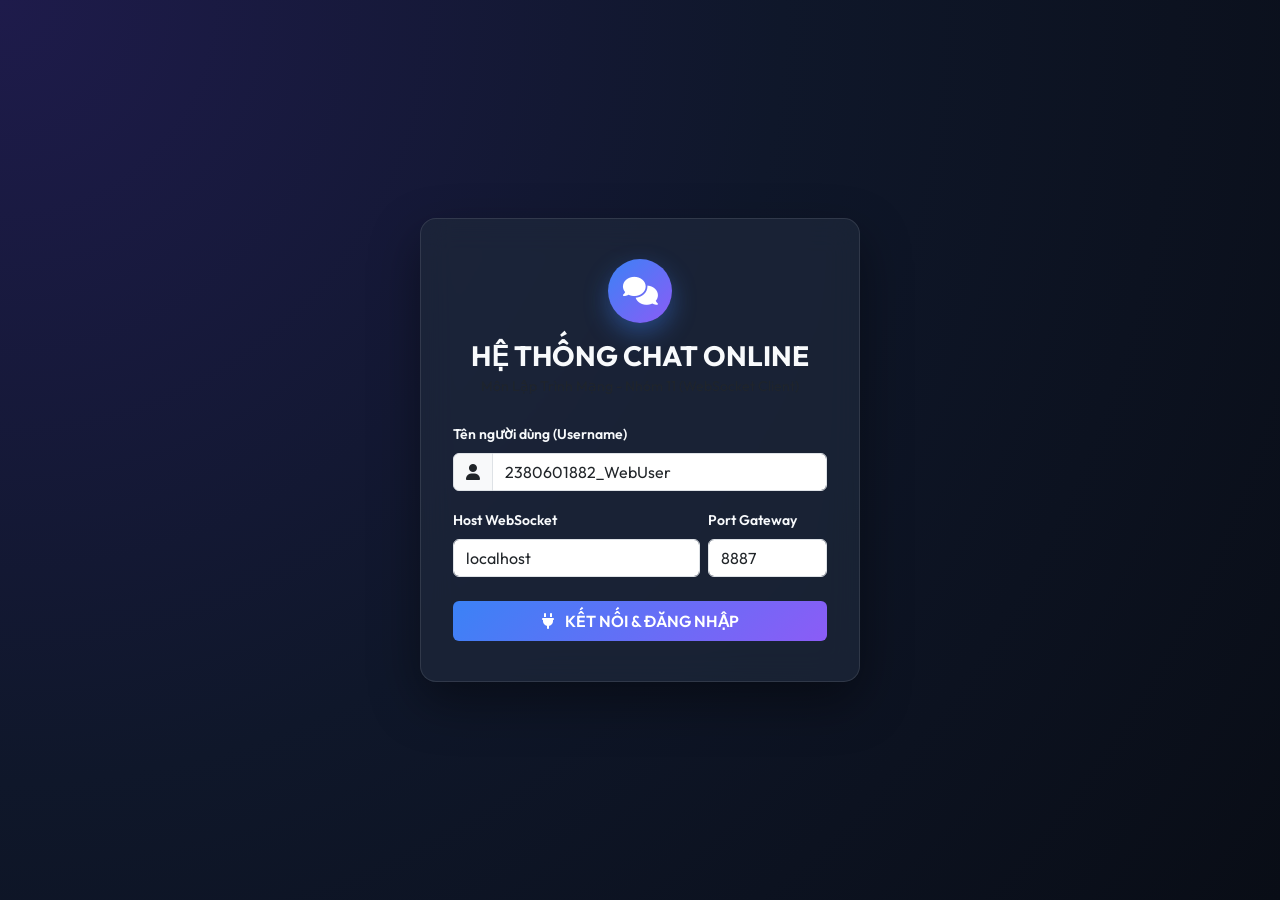
==== web-client/index.html @ 6f3e3407 "feat: khoi tao khung suong du an server desktop va web client" ====
<!DOCTYPE html>
<html lang="vi">
<head>
    <meta charset="UTF-8">
    <meta name="viewport" content="width=device-width, initial-scale=1.0">
    <title>Hệ Thống Chat Đa Client (WebSocket Gateway) - Nhóm 11</title>
    <!-- Google Fonts -->
    <link rel="preconnect" href="https://fonts.googleapis.com">
    <link rel="preconnect" href="https://fonts.gstatic.com" crossorigin>
    <link href="https://fonts.googleapis.com/css2?family=Outfit:wght@300;400;500;600;700&display=swap" rel="stylesheet">
    <!-- Bootstrap 5 CSS -->
    <link href="https://cdn.jsdelivr.net/npm/bootstrap@5.3.2/dist/css/bootstrap.min.css" rel="stylesheet">
    <!-- FontAwesome Icons -->
    <link rel="stylesheet" href="https://cdnjs.cloudflare.com/ajax/libs/font-awesome/6.4.2/css/all.min.css">
    <!-- Custom CSS -->
    <link rel="stylesheet" href="css/style.css">
</head>
<body>
    <div class="app-container">
        <!-- SCREEN 1: LOGIN CARD -->
        <div id="loginScreen" class="login-wrapper">
            <div class="glass-card login-card text-center">
                <div class="logo-icon mb-3">
                    <i class="fa-solid fa-comments"></i>
                </div>
                <h3 class="fw-bold mb-1">HỆ THỐNG CHAT ONLINE</h3>
                <p class="text-muted small mb-4">Môn Lập Trình Mạng - Nhóm 11 (WebSocket Client)</p>
                
                <form id="loginForm">
                    <div class="mb-3 text-start">
                        <label for="usernameInput" class="form-label small fw-semibold">Tên người dùng (Username)</label>
                        <div class="input-group">
                            <span class="input-group-text"><i class="fa-solid fa-user"></i></span>
                            <input type="text" class="form-control" id="usernameInput" placeholder="Ví dụ: 2380601882_Quynh" value="2380601882_WebUser" required>
                        </div>
                    </div>

                    <div class="row g-2 mb-4">
                        <div class="col-8 text-start">
                            <label for="serverIp" class="form-label small fw-semibold">Host WebSocket</label>
                            <input type="text" class="form-control" id="serverIp" value="localhost" required>
                        </div>
                        <div class="col-4 text-start">
                            <label for="serverPort" class="form-label small fw-semibold">Port Gateway</label>
                            <input type="number" class="form-control" id="serverPort" value="8887" required>
                        </div>
                    </div>

                    <button type="submit" class="btn btn-primary w-100 py-2 fw-semibold btn-glow" id="btnLogin">
                        <i class="fa-solid fa-plug me-2"></i> KẾT NỐI & ĐĂNG NHẬP
                    </button>
                </form>
                <div id="loginStatus" class="mt-3 small text-info display-none"></div>
            </div>
        </div>

        <!-- SCREEN 2: MAIN CHAT ROOM -->
        <div id="chatScreen" class="chat-wrapper display-none">
            <!-- SIDEBAR: ONLINE USERS -->
            <div class="chat-sidebar glass-card">
                <div class="sidebar-header d-flex align-items-center justify-content-between p-3 border-bottom border-secondary">
                    <div class="d-flex align-items-center gap-2">
                        <div class="avatar bg-primary text-white rounded-circle fw-bold" id="myAvatar">Q</div>
                        <div>
                            <h6 class="mb-0 fw-bold" id="displayMyName">User</h6>
                            <span class="badge bg-success"><i class="fa-solid fa-circle me-1 small"></i> Online</span>
                        </div>
                    </div>
                    <button class="btn btn-sm btn-outline-danger" id="btnLogout" title="Đăng xuất">
                        <i class="fa-solid fa-right-from-bracket"></i>
                    </button>
                </div>

                <div class="p-3 pb-2">
                    <h6 class="text-uppercase text-muted small fw-bold tracking-wider mb-2">Danh sách kết nối</h6>
                    <div class="input-group input-group-sm mb-2">
                        <span class="input-group-text bg-dark border-secondary text-muted"><i class="fa-solid fa-search"></i></span>
                        <input type="text" class="form-control bg-dark text-light border-secondary" placeholder="Tìm người dùng..." id="searchUser">
                    </div>
                </div>

                <div class="user-list-container px-2 pb-3" id="userList">
                    <!-- Dynamic user items will be rendered here -->
                    <div class="user-item active p-2 rounded mb-1 d-flex align-items-center gap-2" data-target="ALL">
                        <div class="avatar bg-gradient-primary text-white rounded-circle"><i class="fa-solid fa-users"></i></div>
                        <div class="flex-grow-1">
                            <div class="fw-semibold">TẤT CẢ (ALL)</div>
                            <div class="small text-muted">Chat nhóm Broadcast</div>
                        </div>
                    </div>
                </div>
            </div>

            <!-- MAIN CHAT AREA -->
            <div class="chat-main glass-card">
                <!-- CHAT HEADER -->
                <div class="chat-header p-3 d-flex align-items-center justify-content-between border-bottom border-secondary">
                    <div class="d-flex align-items-center gap-3">
                        <div class="avatar bg-gradient-primary text-white rounded-circle fs-5" id="chatHeaderAvatar">
                            <i class="fa-solid fa-users"></i>
                        </div>
                        <div>
                            <h5 class="mb-0 fw-bold" id="chatHeaderTitle">Phòng Chat Nhóm (ALL)</h5>
                            <span class="small text-success" id="typingIndicator"></span>
                        </div>
                    </div>
                    <div class="d-flex gap-2">
                        <span class="badge bg-dark border border-secondary text-light p-2">
                            <i class="fa-solid fa-shield-halved text-warning me-1"></i> Session Token Active
                        </span>
                    </div>
                </div>

                <!-- CHAT MESSAGES LOG -->
                <div class="chat-messages p-3" id="chatMessages">
                    <div class="system-message text-center my-3">
                        <span class="badge bg-secondary opacity-75">Hệ thống đã sẵn sàng truyền nhận JSON qua WebSocket.</span>
                    </div>
                </div>

                <!-- CHAT INPUT BAR -->
                <div class="chat-input-bar p-3 border-top border-secondary">
                    <form id="messageForm" class="d-flex gap-2">
                        <input type="text" id="messageInput" class="form-control form-control-lg bg-dark text-light border-secondary" placeholder="Nhập nội dung tin nhắn..." autocomplete="off">
                        <button type="submit" class="btn btn-primary px-4 btn-glow fw-bold">
                            <i class="fa-solid fa-paper-plane me-1"></i> GỬI
                        </button>
                    </form>
                </div>
            </div>
        </div>
    </div>

    <!-- JavaScript Dependencies -->
    <script src="https://cdn.jsdelivr.net/npm/bootstrap@5.3.2/dist/js/bootstrap.bundle.min.js"></script>
    <script src="js/websocket.js"></script>
    <script src="js/app.js"></script>
</body>
</html>
---- web-client/css/style.css ----
:root {
    --bg-dark: #0f172a;
    --card-bg: rgba(30, 41, 59, 0.7);
    --card-border: rgba(255, 255, 255, 0.1);
    --primary-color: #3b82f6;
    --primary-hover: #2563eb;
    --accent-color: #8b5cf6;
    --text-main: #f8fafc;
    --text-muted: #94a3b8;
}

* {
    box-sizing: border-box;
    font-family: 'Outfit', -apple-system, BlinkMacSystemFont, sans-serif;
}

body {
    background: radial-gradient(circle at top left, #1e1b4b, #0f172a, #090d16);
    color: var(--text-main);
    min-height: 100vh;
    margin: 0;
    padding: 0;
    display: flex;
    align-items: center;
    justify-content: center;
}

.app-container {
    width: 100vw;
    height: 100vh;
    display: flex;
    align-items: center;
    justify-content: center;
    padding: 1.5rem;
}

.glass-card {
    background: var(--card-bg);
    backdrop-filter: blur(16px);
    -webkit-backdrop-filter: blur(16px);
    border: 1px solid var(--card-border);
    border-radius: 16px;
    box-shadow: 0 20px 50px rgba(0, 0, 0, 0.4);
}

/* LOGIN SCREEN */
.login-wrapper {
    width: 100%;
    max-width: 440px;
}

.login-card {
    padding: 2.5rem 2rem;
}

.logo-icon {
    width: 64px;
    height: 64px;
    background: linear-gradient(135deg, var(--primary-color), var(--accent-color));
    color: #fff;
    border-radius: 50%;
    display: inline-flex;
    align-items: center;
    justify-content: center;
    font-size: 28px;
    box-shadow: 0 10px 25px rgba(59, 130, 246, 0.4);
}

.btn-glow {
    background: linear-gradient(135deg, var(--primary-color), var(--accent-color));
    border: none;
    transition: all 0.3s ease;
}

.btn-glow:hover {
    transform: translateY(-2px);
    box-shadow: 0 8px 20px rgba(59, 130, 246, 0.5);
}

/* CHAT MAIN SCREEN */
.chat-wrapper {
    width: 100%;
    max-width: 1200px;
    height: 85vh;
    display: flex;
    gap: 1.25rem;
}

.chat-sidebar {
    width: 320px;
    display: flex;
    flex-direction: column;
    overflow: hidden;
}

.chat-main {
    flex: 1;
    display: flex;
    flex-direction: column;
    overflow: hidden;
}

.avatar {
    width: 40px;
    height: 40px;
    display: flex;
    align-items: center;
    justify-content: center;
}

.bg-gradient-primary {
    background: linear-gradient(135deg, var(--primary-color), var(--accent-color));
}

.user-list-container {
    flex: 1;
    overflow-y: auto;
}

.user-item {
    cursor: pointer;
    transition: background 0.2s ease;
}

.user-item:hover {
    background: rgba(255, 255, 255, 0.05);
}

.user-item.active {
    background: rgba(59, 130, 246, 0.2);
    border-left: 3px solid var(--primary-color);
}

.chat-messages {
    flex: 1;
    overflow-y: auto;
    display: flex;
    flex-direction: column;
    gap: 0.75rem;
}

.message-bubble {
    max-width: 70%;
    padding: 0.75rem 1rem;
    border-radius: 14px;
    line-height: 1.4;
    word-break: break-word;
}

.message-bubble.incoming {
    background: rgba(255, 255, 255, 0.08);
    align-self: flex-start;
    border-bottom-left-radius: 2px;
}

.message-bubble.outgoing {
    background: linear-gradient(135deg, var(--primary-color), #2563eb);
    color: white;
    align-self: flex-end;
    border-bottom-right-radius: 2px;
}

.msg-meta {
    font-size: 0.75rem;
    opacity: 0.7;
    margin-top: 4px;
}

.display-none {
    display: none !important;
}

/* Custom Scrollbars */
::-webkit-scrollbar {
    width: 6px;
}

::-webkit-scrollbar-thumb {
    background: rgba(255, 255, 255, 0.2);
    border-radius: 4px;
}
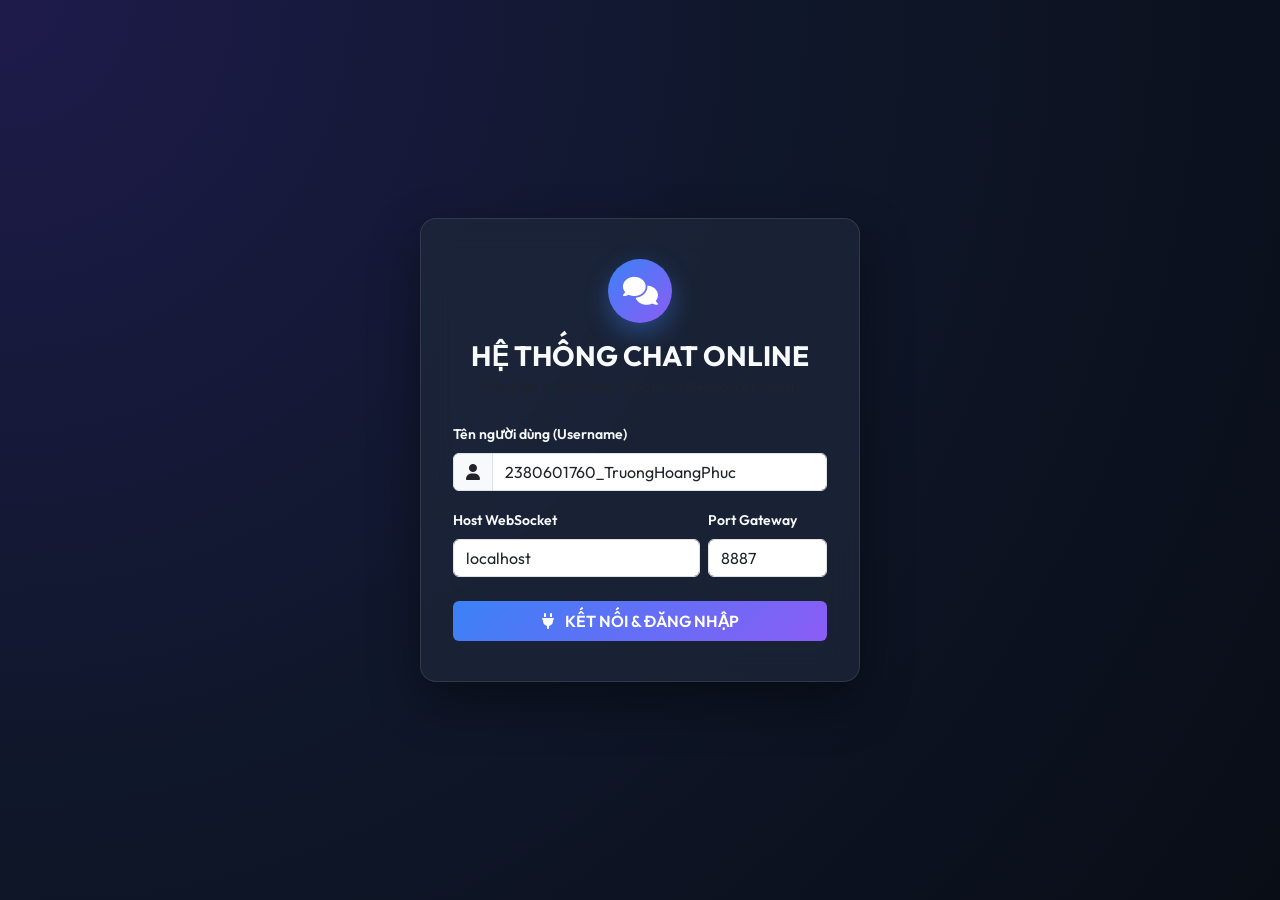
==== commit b6dba9cc: "feat: thiet ke giao dien chat web va ket noi websocket" ====
--- a/web-client/index.html
+++ b/web-client/index.html
@@ -31,7 +31,7 @@
                         <label for="usernameInput" class="form-label small fw-semibold">Tên người dùng (Username)</label>
                         <div class="input-group">
                             <span class="input-group-text"><i class="fa-solid fa-user"></i></span>
-                            <input type="text" class="form-control" id="usernameInput" placeholder="Ví dụ: 2380601882_Quynh" value="2380601882_WebUser" required>
+                            <input type="text" class="form-control" id="usernameInput" placeholder="Ví dụ: 2380601760_TruongHoangPhuc" value="2380601760_TruongHoangPhuc" required>
                         </div>
                     </div>
 
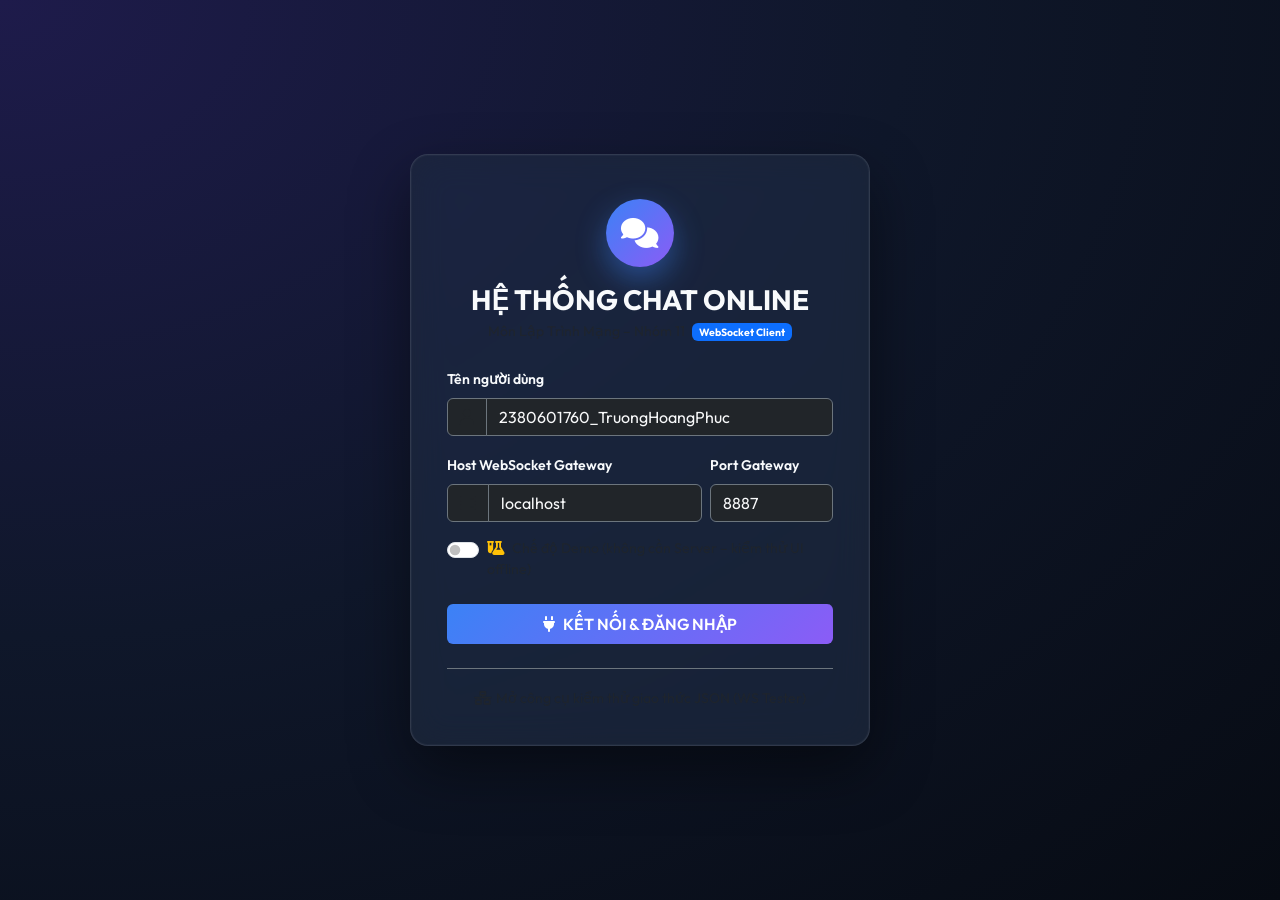
==== commit b6c80705: "feat(web-client): fix message duplication, add debounced typing, demo mode and upgrade ws-tester" ====
--- a/web-client/index.html
+++ b/web-client/index.html
@@ -3,137 +3,255 @@
 <head>
     <meta charset="UTF-8">
     <meta name="viewport" content="width=device-width, initial-scale=1.0">
-    <title>Hệ Thống Chat Đa Client (WebSocket Gateway) - Nhóm 11</title>
+    <title>Hệ Thống Chat Đa Client – Nhóm 11 (WebSocket Gateway)</title>
+
     <!-- Google Fonts -->
     <link rel="preconnect" href="https://fonts.googleapis.com">
     <link rel="preconnect" href="https://fonts.gstatic.com" crossorigin>
     <link href="https://fonts.googleapis.com/css2?family=Outfit:wght@300;400;500;600;700&display=swap" rel="stylesheet">
     <!-- Bootstrap 5 CSS -->
     <link href="https://cdn.jsdelivr.net/npm/bootstrap@5.3.2/dist/css/bootstrap.min.css" rel="stylesheet">
-    <!-- FontAwesome Icons -->
+    <!-- FontAwesome 6 Icons -->
     <link rel="stylesheet" href="https://cdnjs.cloudflare.com/ajax/libs/font-awesome/6.4.2/css/all.min.css">
-    <!-- Custom CSS -->
+    <!-- Custom Glassmorphism CSS -->
     <link rel="stylesheet" href="css/style.css">
 </head>
 <body>
-    <div class="app-container">
-        <!-- SCREEN 1: LOGIN CARD -->
-        <div id="loginScreen" class="login-wrapper">
-            <div class="glass-card login-card text-center">
-                <div class="logo-icon mb-3">
-                    <i class="fa-solid fa-comments"></i>
-                </div>
-                <h3 class="fw-bold mb-1">HỆ THỐNG CHAT ONLINE</h3>
-                <p class="text-muted small mb-4">Môn Lập Trình Mạng - Nhóm 11 (WebSocket Client)</p>
-                
-                <form id="loginForm">
-                    <div class="mb-3 text-start">
-                        <label for="usernameInput" class="form-label small fw-semibold">Tên người dùng (Username)</label>
+<div class="app-container">
+
+    <!-- ══════════════════════════════════════════
+         SCREEN 1: ĐĂNG NHẬP
+    ══════════════════════════════════════════ -->
+    <div id="loginScreen" class="login-wrapper">
+        <div class="glass-card login-card text-center">
+
+            <!-- Logo -->
+            <div class="logo-icon mb-3 mx-auto">
+                <i class="fa-solid fa-comments"></i>
+            </div>
+            <h3 class="fw-bold mb-1">HỆ THỐNG CHAT ONLINE</h3>
+            <p class="text-muted small mb-4">
+                Môn Lập Trình Mạng – Nhóm 11
+                <span class="badge bg-primary ms-1">WebSocket Client</span>
+            </p>
+
+            <!-- Form đăng nhập -->
+            <form id="loginForm" autocomplete="off">
+                <!-- Username -->
+                <div class="mb-3 text-start">
+                    <label for="usernameInput" class="form-label small fw-semibold">Tên người dùng</label>
+                    <div class="input-group">
+                        <span class="input-group-text bg-dark border-secondary text-muted">
+                            <i class="fa-solid fa-user"></i>
+                        </span>
+                        <input type="text"
+                               class="form-control bg-dark text-light border-secondary"
+                               id="usernameInput"
+                               placeholder="Ví dụ: 2380601760_TruongHoangPhuc"
+                               value="2380601760_TruongHoangPhuc"
+                               required>
+                    </div>
+                </div>
+
+                <!-- Host + Port -->
+                <div class="row g-2 mb-3">
+                    <div class="col-8 text-start">
+                        <label for="serverIp" class="form-label small fw-semibold">Host WebSocket Gateway</label>
                         <div class="input-group">
-                            <span class="input-group-text"><i class="fa-solid fa-user"></i></span>
-                            <input type="text" class="form-control" id="usernameInput" placeholder="Ví dụ: 2380601760_TruongHoangPhuc" value="2380601760_TruongHoangPhuc" required>
+                            <span class="input-group-text bg-dark border-secondary text-muted">
+                                <i class="fa-solid fa-server"></i>
+                            </span>
+                            <input type="text"
+                                   class="form-control bg-dark text-light border-secondary"
+                                   id="serverIp"
+                                   value="localhost"
+                                   required>
                         </div>
                     </div>
-
-                    <div class="row g-2 mb-4">
-                        <div class="col-8 text-start">
-                            <label for="serverIp" class="form-label small fw-semibold">Host WebSocket</label>
-                            <input type="text" class="form-control" id="serverIp" value="localhost" required>
+                    <div class="col-4 text-start">
+                        <label for="serverPort" class="form-label small fw-semibold">Port Gateway</label>
+                        <input type="number"
+                               class="form-control bg-dark text-light border-secondary"
+                               id="serverPort"
+                               value="8887"
+                               min="1" max="65535"
+                               required>
+                    </div>
+                </div>
+
+                <!-- Demo mode toggle -->
+                <div class="form-check form-switch text-start mb-4">
+                    <input class="form-check-input" type="checkbox" id="chkDemo">
+                    <label class="form-check-label small text-muted" for="chkDemo">
+                        <i class="fa-solid fa-flask-vial me-1 text-warning"></i>
+                        Chế độ Demo (không cần Server – kiểm thử UI offline)
+                    </label>
+                </div>
+
+                <!-- Submit -->
+                <button type="submit" class="btn btn-primary w-100 py-2 fw-semibold btn-glow" id="btnLogin">
+                    <i class="fa-solid fa-plug me-2"></i>KẾT NỐI &amp; ĐĂNG NHẬP
+                </button>
+            </form>
+
+            <!-- Status -->
+            <div id="loginStatus" class="mt-3 small display-none"></div>
+
+            <!-- Link kiểm thử -->
+            <div class="mt-4 pt-3 border-top border-secondary">
+                <a href="ws-tester.html" class="text-muted small text-decoration-none hover-link">
+                    <i class="fa-solid fa-network-wired me-1"></i>Mở công cụ kiểm thử giao thức JSON (WS Tester)
+                </a>
+            </div>
+        </div>
+    </div>
+
+    <!-- ══════════════════════════════════════════
+         SCREEN 2: PHÒNG CHAT CHÍNH
+    ══════════════════════════════════════════ -->
+    <div id="chatScreen" class="chat-wrapper display-none">
+
+        <!-- ── SIDEBAR: ONLINE USERS ── -->
+        <div class="chat-sidebar glass-card" id="chatSidebar">
+
+            <!-- Sidebar Header: tên + logout -->
+            <div class="sidebar-header d-flex align-items-center justify-content-between p-3 border-bottom border-secondary">
+                <div class="d-flex align-items-center gap-2">
+                    <div class="avatar bg-primary text-white rounded-circle fw-bold" id="myAvatar">Q</div>
+                    <div>
+                        <h6 class="mb-0 fw-bold" id="displayMyName">User</h6>
+                        <div class="d-flex align-items-center gap-1">
+                            <span id="wsStatusDot" class="status-dot connecting"></span>
+                            <span id="wsStatusText" class="small text-muted" style="font-size:0.72rem;">Đang kết nối…</span>
                         </div>
-                        <div class="col-4 text-start">
-                            <label for="serverPort" class="form-label small fw-semibold">Port Gateway</label>
-                            <input type="number" class="form-control" id="serverPort" value="8887" required>
-                        </div>
-                    </div>
-
-                    <button type="submit" class="btn btn-primary w-100 py-2 fw-semibold btn-glow" id="btnLogin">
-                        <i class="fa-solid fa-plug me-2"></i> KẾT NỐI & ĐĂNG NHẬP
+                    </div>
+                </div>
+                <button class="btn btn-sm btn-outline-danger" id="btnLogout" title="Đăng xuất">
+                    <i class="fa-solid fa-right-from-bracket"></i>
+                </button>
+            </div>
+
+            <!-- Search -->
+            <div class="p-3 pb-2">
+                <h6 class="text-uppercase text-muted small fw-bold mb-2">Kết nối online</h6>
+                <div class="input-group input-group-sm">
+                    <span class="input-group-text bg-dark border-secondary text-muted">
+                        <i class="fa-solid fa-search" style="font-size:0.75rem;"></i>
+                    </span>
+                    <input type="text"
+                           class="form-control bg-dark text-light border-secondary"
+                           placeholder="Tìm người dùng…"
+                           id="searchUser">
+                </div>
+            </div>
+
+            <!-- User list (rendered by app.js) -->
+            <div class="user-list-container px-2 pb-3" id="userList">
+                <!-- Placeholder khi chưa có danh sách -->
+                <div class="user-item active p-2 rounded mb-1 d-flex align-items-center gap-2" data-target="ALL">
+                    <div class="avatar bg-gradient-primary text-white rounded-circle">
+                        <i class="fa-solid fa-users"></i>
+                    </div>
+                    <div class="flex-grow-1">
+                        <div class="fw-semibold">TẤT CẢ (ALL)</div>
+                        <div class="small text-muted">Chat nhóm Broadcast</div>
+                    </div>
+                </div>
+            </div>
+        </div>
+
+        <!-- ── MAIN CHAT AREA ── -->
+        <div class="chat-main glass-card">
+
+            <!-- Chat Header -->
+            <div class="chat-header p-3 d-flex align-items-center justify-content-between border-bottom border-secondary">
+                <div class="d-flex align-items-center gap-3">
+                    <div class="avatar bg-gradient-primary text-white rounded-circle fs-5" id="chatHeaderAvatar">
+                        <i class="fa-solid fa-users"></i>
+                    </div>
+                    <div>
+                        <h5 class="mb-0 fw-bold" id="chatHeaderTitle">Phòng Chat Nhóm (ALL)</h5>
+                        <span class="small text-success" id="typingIndicator" style="font-size:0.75rem;"></span>
+                    </div>
+                </div>
+
+                <!-- Toolbar: Sound, Export, Token, Ping -->
+                <div class="d-flex align-items-center gap-2 flex-wrap">
+                    <button class="btn btn-sm btn-outline-secondary text-light"
+                            id="btnToggleSound" title="Bật/Tắt âm thanh thông báo">
+                        <i class="fa-solid fa-bell" id="soundIcon"></i>
+                    </button>
+                    <button class="btn btn-sm btn-outline-secondary text-light"
+                            id="btnExportChat" title="Xuất lịch sử chat">
+                        <i class="fa-solid fa-download"></i>
+                    </button>
+
+                    <!-- Token badge (ẩn trên màn nhỏ) -->
+                    <span class="badge bg-dark border border-secondary text-light p-2 d-none d-lg-inline-flex align-items-center gap-1">
+                        <i class="fa-solid fa-shield-halved text-warning"></i>
+                        <span id="tokenStatus">Token –</span>
+                    </span>
+
+                    <!-- Ping badge -->
+                    <span class="badge bg-dark border border-secondary text-info p-2" id="pingBadge" title="RTT WebSocket">
+                        <i class="fa-solid fa-gauge-high me-1"></i>
+                        <span id="pingValue">– ms</span>
+                    </span>
+                </div>
+            </div>
+
+            <!-- Messages area -->
+            <div class="chat-messages" id="chatMessages">
+                <div class="system-message text-center my-3">
+                    <span class="badge bg-secondary opacity-75">
+                        Hệ thống sẵn sàng truyền nhận JSON qua WebSocket (RFC 6455).
+                    </span>
+                </div>
+            </div>
+
+            <!-- Quick Emoji Bar -->
+            <div class="emoji-bar px-3 py-1 bg-dark bg-opacity-50 border-top border-secondary d-flex align-items-center gap-1 overflow-auto"
+                 id="emojiBar">
+                <span class="text-muted small me-1 flex-shrink-0">
+                    <i class="fa-regular fa-face-smile"></i>
+                </span>
+                <button type="button" class="btn btn-sm emoji-btn px-2 py-0 border-0" data-emoji="👍">👍</button>
+                <button type="button" class="btn btn-sm emoji-btn px-2 py-0 border-0" data-emoji="❤️">❤️</button>
+                <button type="button" class="btn btn-sm emoji-btn px-2 py-0 border-0" data-emoji="😀">😀</button>
+                <button type="button" class="btn btn-sm emoji-btn px-2 py-0 border-0" data-emoji="😂">😂</button>
+                <button type="button" class="btn btn-sm emoji-btn px-2 py-0 border-0" data-emoji="🔥">🔥</button>
+                <button type="button" class="btn btn-sm emoji-btn px-2 py-0 border-0" data-emoji="🎉">🎉</button>
+                <button type="button" class="btn btn-sm emoji-btn px-2 py-0 border-0" data-emoji="👋">👋</button>
+                <button type="button" class="btn btn-sm emoji-btn px-2 py-0 border-0" data-emoji="👏">👏</button>
+                <button type="button" class="btn btn-sm emoji-btn px-2 py-0 border-0" data-emoji="🤔">🤔</button>
+                <button type="button" class="btn btn-sm emoji-btn px-2 py-0 border-0" data-emoji="😎">😎</button>
+                <button type="button" class="btn btn-sm emoji-btn px-2 py-0 border-0" data-emoji="✅">✅</button>
+                <button type="button" class="btn btn-sm emoji-btn px-2 py-0 border-0" data-emoji="⚡">⚡</button>
+            </div>
+
+            <!-- Chat Input Bar -->
+            <div class="chat-input-bar p-3 border-top border-secondary">
+                <form id="messageForm" class="d-flex gap-2">
+                    <input type="text"
+                           id="messageInput"
+                           class="form-control form-control-lg bg-dark text-light border-secondary"
+                           placeholder="Nhập tin nhắn… (Enter để gửi)"
+                           autocomplete="off"
+                           maxlength="2000">
+                    <button type="submit" class="btn btn-primary px-4 btn-glow fw-bold flex-shrink-0">
+                        <i class="fa-solid fa-paper-plane me-1"></i>GỬI
                     </button>
                 </form>
-                <div id="loginStatus" class="mt-3 small text-info display-none"></div>
-            </div>
-        </div>
-
-        <!-- SCREEN 2: MAIN CHAT ROOM -->
-        <div id="chatScreen" class="chat-wrapper display-none">
-            <!-- SIDEBAR: ONLINE USERS -->
-            <div class="chat-sidebar glass-card">
-                <div class="sidebar-header d-flex align-items-center justify-content-between p-3 border-bottom border-secondary">
-                    <div class="d-flex align-items-center gap-2">
-                        <div class="avatar bg-primary text-white rounded-circle fw-bold" id="myAvatar">Q</div>
-                        <div>
-                            <h6 class="mb-0 fw-bold" id="displayMyName">User</h6>
-                            <span class="badge bg-success"><i class="fa-solid fa-circle me-1 small"></i> Online</span>
-                        </div>
-                    </div>
-                    <button class="btn btn-sm btn-outline-danger" id="btnLogout" title="Đăng xuất">
-                        <i class="fa-solid fa-right-from-bracket"></i>
-                    </button>
-                </div>
-
-                <div class="p-3 pb-2">
-                    <h6 class="text-uppercase text-muted small fw-bold tracking-wider mb-2">Danh sách kết nối</h6>
-                    <div class="input-group input-group-sm mb-2">
-                        <span class="input-group-text bg-dark border-secondary text-muted"><i class="fa-solid fa-search"></i></span>
-                        <input type="text" class="form-control bg-dark text-light border-secondary" placeholder="Tìm người dùng..." id="searchUser">
-                    </div>
-                </div>
-
-                <div class="user-list-container px-2 pb-3" id="userList">
-                    <!-- Dynamic user items will be rendered here -->
-                    <div class="user-item active p-2 rounded mb-1 d-flex align-items-center gap-2" data-target="ALL">
-                        <div class="avatar bg-gradient-primary text-white rounded-circle"><i class="fa-solid fa-users"></i></div>
-                        <div class="flex-grow-1">
-                            <div class="fw-semibold">TẤT CẢ (ALL)</div>
-                            <div class="small text-muted">Chat nhóm Broadcast</div>
-                        </div>
-                    </div>
-                </div>
-            </div>
-
-            <!-- MAIN CHAT AREA -->
-            <div class="chat-main glass-card">
-                <!-- CHAT HEADER -->
-                <div class="chat-header p-3 d-flex align-items-center justify-content-between border-bottom border-secondary">
-                    <div class="d-flex align-items-center gap-3">
-                        <div class="avatar bg-gradient-primary text-white rounded-circle fs-5" id="chatHeaderAvatar">
-                            <i class="fa-solid fa-users"></i>
-                        </div>
-                        <div>
-                            <h5 class="mb-0 fw-bold" id="chatHeaderTitle">Phòng Chat Nhóm (ALL)</h5>
-                            <span class="small text-success" id="typingIndicator"></span>
-                        </div>
-                    </div>
-                    <div class="d-flex gap-2">
-                        <span class="badge bg-dark border border-secondary text-light p-2">
-                            <i class="fa-solid fa-shield-halved text-warning me-1"></i> Session Token Active
-                        </span>
-                    </div>
-                </div>
-
-                <!-- CHAT MESSAGES LOG -->
-                <div class="chat-messages p-3" id="chatMessages">
-                    <div class="system-message text-center my-3">
-                        <span class="badge bg-secondary opacity-75">Hệ thống đã sẵn sàng truyền nhận JSON qua WebSocket.</span>
-                    </div>
-                </div>
-
-                <!-- CHAT INPUT BAR -->
-                <div class="chat-input-bar p-3 border-top border-secondary">
-                    <form id="messageForm" class="d-flex gap-2">
-                        <input type="text" id="messageInput" class="form-control form-control-lg bg-dark text-light border-secondary" placeholder="Nhập nội dung tin nhắn..." autocomplete="off">
-                        <button type="submit" class="btn btn-primary px-4 btn-glow fw-bold">
-                            <i class="fa-solid fa-paper-plane me-1"></i> GỬI
-                        </button>
-                    </form>
-                </div>
-            </div>
-        </div>
-    </div>
-
-    <!-- JavaScript Dependencies -->
-    <script src="https://cdn.jsdelivr.net/npm/bootstrap@5.3.2/dist/js/bootstrap.bundle.min.js"></script>
-    <script src="js/websocket.js"></script>
-    <script src="js/app.js"></script>
+            </div>
+
+        </div><!-- /.chat-main -->
+    </div><!-- /.chat-wrapper -->
+
+</div><!-- /.app-container -->
+
+<!-- JavaScript Dependencies -->
+<script src="https://cdn.jsdelivr.net/npm/bootstrap@5.3.2/dist/js/bootstrap.bundle.min.js"></script>
+<script src="js/websocket.js"></script>
+<script src="js/app.js"></script>
 </body>
 </html>
--- a/web-client/css/style.css
+++ b/web-client/css/style.css
@@ -1,181 +1,355 @@
+/* ===================================================================
+ * WEB CHAT CLIENT – style.css
+ * Môn Lập Trình Mạng – Nhóm 11
+ * Người thực hiện: Trương Hoàng Phúc (2380601760)
+ * Glassmorphism UI + Bootstrap 5 + FontAwesome 6
+ * =================================================================== */
+
+/* ─── CSS CUSTOM PROPERTIES ─── */
 :root {
-    --bg-dark: #0f172a;
-    --card-bg: rgba(30, 41, 59, 0.7);
-    --card-border: rgba(255, 255, 255, 0.1);
-    --primary-color: #3b82f6;
-    --primary-hover: #2563eb;
-    --accent-color: #8b5cf6;
-    --text-main: #f8fafc;
-    --text-muted: #94a3b8;
-}
-
-* {
-    box-sizing: border-box;
-    font-family: 'Outfit', -apple-system, BlinkMacSystemFont, sans-serif;
-}
-
-body {
-    background: radial-gradient(circle at top left, #1e1b4b, #0f172a, #090d16);
-    color: var(--text-main);
-    min-height: 100vh;
+    --bg-dark:        #0f172a;
+    --card-bg:        rgba(30, 41, 59, 0.75);
+    --card-border:    rgba(255, 255, 255, 0.10);
+    --primary:        #3b82f6;
+    --primary-dark:   #2563eb;
+    --accent:         #8b5cf6;
+    --success:        #22c55e;
+    --danger:         #ef4444;
+    --text-main:      #f8fafc;
+    --text-muted:     #94a3b8;
+    --msg-out-bg:     linear-gradient(135deg, #3b82f6, #2563eb);
+    --msg-in-bg:      rgba(255, 255, 255, 0.07);
+    --sidebar-w:      300px;
+    --transition:     0.2s ease;
+}
+
+/* ─── RESET & BASE ─── */
+*, *::before, *::after { box-sizing: border-box; }
+
+html, body {
     margin: 0;
     padding: 0;
-    display: flex;
-    align-items: center;
-    justify-content: center;
-}
-
+    height: 100%;
+}
+
+body {
+    background: radial-gradient(ellipse at top left, #1e1b4b 0%, #0f172a 50%, #070b13 100%);
+    color: var(--text-main);
+    font-family: 'Outfit', -apple-system, BlinkMacSystemFont, 'Segoe UI', sans-serif;
+    min-height: 100vh;
+    display: flex;
+    align-items: center;
+    justify-content: center;
+}
+
+/* ─── GLASS CARD ─── */
+.glass-card {
+    background: var(--card-bg);
+    backdrop-filter: blur(18px) saturate(180%);
+    -webkit-backdrop-filter: blur(18px) saturate(180%);
+    border: 1px solid var(--card-border);
+    border-radius: 18px;
+    box-shadow: 0 24px 60px rgba(0, 0, 0, 0.45),
+                0 0 0 1px rgba(255,255,255,0.03) inset;
+}
+
+/* ─── UTILITY ─── */
+.display-none { display: none !important; }
+
+.bg-gradient-primary {
+    background: linear-gradient(135deg, var(--primary), var(--accent));
+}
+
+/* ─── APP CONTAINER ─── */
 .app-container {
     width: 100vw;
     height: 100vh;
     display: flex;
     align-items: center;
     justify-content: center;
-    padding: 1.5rem;
-}
-
-.glass-card {
-    background: var(--card-bg);
-    backdrop-filter: blur(16px);
-    -webkit-backdrop-filter: blur(16px);
-    border: 1px solid var(--card-border);
-    border-radius: 16px;
-    box-shadow: 0 20px 50px rgba(0, 0, 0, 0.4);
-}
-
-/* LOGIN SCREEN */
+    padding: 1.25rem;
+}
+
+/* ════════════════════════════════════════════════
+   SCREEN 1 – LOGIN
+════════════════════════════════════════════════ */
 .login-wrapper {
     width: 100%;
-    max-width: 440px;
+    max-width: 460px;
 }
 
 .login-card {
-    padding: 2.5rem 2rem;
+    padding: 2.75rem 2.25rem 2.25rem;
 }
 
 .logo-icon {
-    width: 64px;
-    height: 64px;
-    background: linear-gradient(135deg, var(--primary-color), var(--accent-color));
+    width: 68px;
+    height: 68px;
+    background: linear-gradient(135deg, var(--primary), var(--accent));
     color: #fff;
     border-radius: 50%;
     display: inline-flex;
     align-items: center;
     justify-content: center;
-    font-size: 28px;
-    box-shadow: 0 10px 25px rgba(59, 130, 246, 0.4);
-}
-
+    font-size: 30px;
+    box-shadow: 0 12px 30px rgba(59, 130, 246, 0.45);
+}
+
+/* Animated gradient on focus */
 .btn-glow {
-    background: linear-gradient(135deg, var(--primary-color), var(--accent-color));
+    background: linear-gradient(135deg, var(--primary), var(--accent));
     border: none;
-    transition: all 0.3s ease;
-}
-
+    color: #fff;
+    transition: transform var(--transition), box-shadow var(--transition), opacity var(--transition);
+}
 .btn-glow:hover {
     transform: translateY(-2px);
-    box-shadow: 0 8px 20px rgba(59, 130, 246, 0.5);
-}
-
-/* CHAT MAIN SCREEN */
+    box-shadow: 0 10px 28px rgba(59, 130, 246, 0.55);
+    color: #fff;
+}
+.btn-glow:active  { transform: translateY(0); }
+.btn-glow:disabled {
+    opacity: 0.6;
+    transform: none;
+    box-shadow: none;
+}
+
+/* Login status alert */
+#loginStatus {
+    border-radius: 8px;
+    padding: 0.5rem 0.75rem;
+}
+
+/* Demo mode toggle */
+.form-check-input:checked {
+    background-color: var(--accent);
+    border-color: var(--accent);
+}
+
+/* ════════════════════════════════════════════════
+   SCREEN 2 – CHAT ROOM
+════════════════════════════════════════════════ */
 .chat-wrapper {
     width: 100%;
-    max-width: 1200px;
-    height: 85vh;
-    display: flex;
-    gap: 1.25rem;
-}
-
+    max-width: 1280px;
+    height: 88vh;
+    display: flex;
+    gap: 1rem;
+}
+
+/* ── SIDEBAR ── */
 .chat-sidebar {
-    width: 320px;
+    width: var(--sidebar-w);
+    min-width: 220px;
     display: flex;
     flex-direction: column;
     overflow: hidden;
-}
-
-.chat-main {
+    transition: width var(--transition);
+}
+
+.sidebar-header {
+    flex-shrink: 0;
+}
+
+.user-list-container {
     flex: 1;
-    display: flex;
-    flex-direction: column;
-    overflow: hidden;
-}
-
+    overflow-y: auto;
+}
+
+/* ── USER ITEMS ── */
+.user-item {
+    cursor: pointer;
+    transition: background var(--transition), border-left-color var(--transition);
+    border-left: 3px solid transparent;
+    border-radius: 8px;
+    user-select: none;
+}
+.user-item:hover  { background: rgba(255, 255, 255, 0.06); }
+.user-item.active {
+    background: rgba(59, 130, 246, 0.18);
+    border-left-color: var(--primary);
+}
+
+/* Unread badge */
+.unread-badge {
+    font-size: 0.7rem;
+    min-width: 18px;
+    height: 18px;
+    border-radius: 9px;
+    background: var(--danger);
+    color: #fff;
+    display: inline-flex;
+    align-items: center;
+    justify-content: center;
+    padding: 0 4px;
+    animation: popIn 0.2s ease;
+}
+@keyframes popIn {
+    from { transform: scale(0); }
+    to   { transform: scale(1); }
+}
+
+/* ── AVATAR ── */
 .avatar {
     width: 40px;
     height: 40px;
     display: flex;
     align-items: center;
     justify-content: center;
-}
-
-.bg-gradient-primary {
-    background: linear-gradient(135deg, var(--primary-color), var(--accent-color));
-}
-
-.user-list-container {
+    flex-shrink: 0;
+    font-size: 1rem;
+}
+.avatar.sm {
+    width: 32px;
+    height: 32px;
+    font-size: 0.8rem;
+}
+
+/* ── MAIN CHAT AREA ── */
+.chat-main {
     flex: 1;
-    overflow-y: auto;
-}
-
-.user-item {
-    cursor: pointer;
-    transition: background 0.2s ease;
-}
-
-.user-item:hover {
-    background: rgba(255, 255, 255, 0.05);
-}
-
-.user-item.active {
-    background: rgba(59, 130, 246, 0.2);
-    border-left: 3px solid var(--primary-color);
-}
-
+    display: flex;
+    flex-direction: column;
+    overflow: hidden;
+    min-width: 0;
+}
+
+.chat-header {
+    flex-shrink: 0;
+}
+
+/* ── MESSAGES LOG ── */
 .chat-messages {
     flex: 1;
     overflow-y: auto;
     display: flex;
     flex-direction: column;
-    gap: 0.75rem;
-}
-
+    gap: 0.6rem;
+    padding: 1rem;
+    /* use padding instead of gap on :last-child for bottom space */
+    padding-bottom: 0.5rem;
+}
+
+/* ── MESSAGE BUBBLES ── */
 .message-bubble {
-    max-width: 70%;
-    padding: 0.75rem 1rem;
-    border-radius: 14px;
-    line-height: 1.4;
+    max-width: 68%;
+    padding: 0.65rem 0.95rem;
+    border-radius: 16px;
+    line-height: 1.5;
     word-break: break-word;
+    animation: bubbleFadeIn 0.18s ease-out both;
 }
 
 .message-bubble.incoming {
-    background: rgba(255, 255, 255, 0.08);
+    background: var(--msg-in-bg);
+    border: 1px solid rgba(255,255,255,0.08);
     align-self: flex-start;
-    border-bottom-left-radius: 2px;
-}
-
+    border-bottom-left-radius: 4px;
+}
 .message-bubble.outgoing {
-    background: linear-gradient(135deg, var(--primary-color), #2563eb);
-    color: white;
+    background: var(--msg-out-bg);
+    color: #fff;
     align-self: flex-end;
-    border-bottom-right-radius: 2px;
-}
-
+    border-bottom-right-radius: 4px;
+    border: none;
+}
+
+.msg-sender {
+    font-size: 0.75rem;
+    font-weight: 600;
+    margin-bottom: 2px;
+    opacity: 0.85;
+}
+.msg-text {
+    font-size: 0.95rem;
+}
 .msg-meta {
+    font-size: 0.68rem;
+    opacity: 0.65;
+    margin-top: 3px;
+    text-align: right;
+}
+
+/* System / info messages */
+.system-message .badge {
     font-size: 0.75rem;
-    opacity: 0.7;
-    margin-top: 4px;
-}
-
-.display-none {
-    display: none !important;
-}
-
-/* Custom Scrollbars */
-::-webkit-scrollbar {
-    width: 6px;
-}
-
-::-webkit-scrollbar-thumb {
-    background: rgba(255, 255, 255, 0.2);
-    border-radius: 4px;
-}
+    font-weight: 500;
+    padding: 0.35em 0.75em;
+    letter-spacing: 0.02em;
+}
+
+@keyframes bubbleFadeIn {
+    from { opacity: 0; transform: translateY(6px); }
+    to   { opacity: 1; transform: translateY(0); }
+}
+
+/* ── EMOJI BAR ── */
+.emoji-bar {
+    min-height: 36px;
+    flex-shrink: 0;
+    user-select: none;
+}
+.emoji-btn {
+    font-size: 1.15rem;
+    transition: transform 0.15s ease, background 0.15s ease;
+    border-radius: 6px;
+    flex-shrink: 0;
+}
+.emoji-btn:hover {
+    transform: scale(1.28);
+    background: rgba(255,255,255,0.12) !important;
+}
+
+/* ── CHAT INPUT BAR ── */
+.chat-input-bar { flex-shrink: 0; }
+
+/* ── TOKEN / PING BADGES ── */
+#pingBadge { font-variant-numeric: tabular-nums; }
+
+/* ── CONNECTION STATUS DOTS ── */
+.status-dot {
+    width: 8px;
+    height: 8px;
+    border-radius: 50%;
+    display: inline-block;
+    flex-shrink: 0;
+}
+.status-dot.online  { background: var(--success); box-shadow: 0 0 6px var(--success); }
+.status-dot.offline { background: var(--text-muted); }
+.status-dot.connecting { background: #fbbf24; animation: pulse 1s infinite; }
+
+@keyframes pulse {
+    0%, 100% { opacity: 1; }
+    50%       { opacity: 0.35; }
+}
+
+/* ── WS CONNECTION INDICATOR (header) ── */
+#wsStatusDot {
+    transition: background 0.3s ease, box-shadow 0.3s ease;
+}
+
+/* ─── CUSTOM SCROLLBARS ─── */
+::-webkit-scrollbar       { width: 5px; height: 5px; }
+::-webkit-scrollbar-track { background: transparent; }
+::-webkit-scrollbar-thumb { background: rgba(255,255,255,0.18); border-radius: 4px; }
+::-webkit-scrollbar-thumb:hover { background: rgba(255,255,255,0.28); }
+
+/* ─── RESPONSIVE ─── */
+@media (max-width: 768px) {
+    .chat-wrapper { height: 95vh; gap: 0; }
+    .chat-sidebar { display: none; }
+    .chat-sidebar.show-mobile {
+        display: flex;
+        position: fixed;
+        inset: 0;
+        width: 100%;
+        z-index: 1050;
+        border-radius: 0;
+    }
+    .message-bubble { max-width: 88%; }
+}
+
+@media (max-width: 480px) {
+    .login-card { padding: 2rem 1.25rem 1.5rem; }
+    .chat-wrapper { padding: 0; }
+}
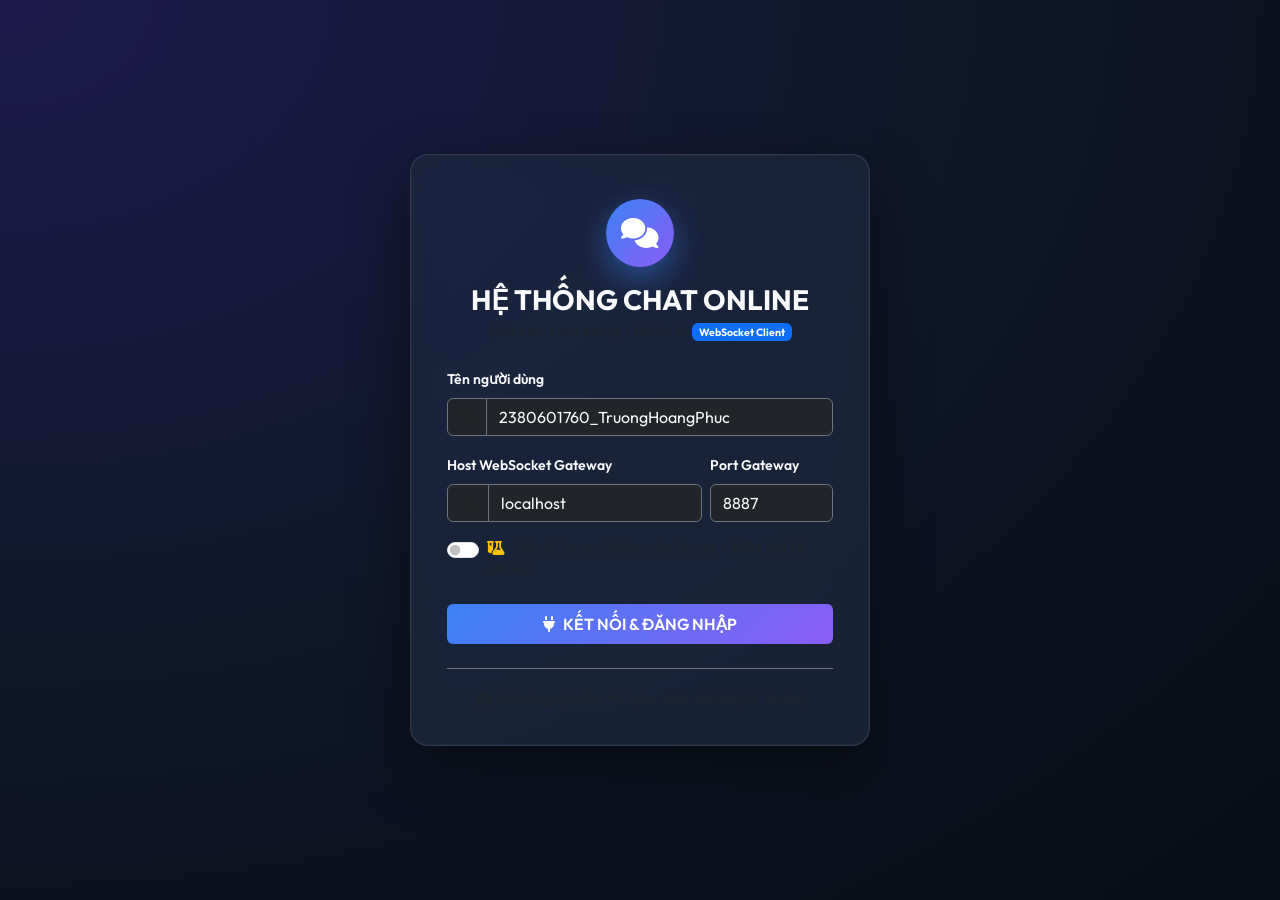
==== commit a0ed7419: "feat(web-client): gui anh/file/link - dan Ctrl+V, keo-tha, lightbox xem anh, tai file bang Blob; fix" ====
--- a/web-client/index.html
+++ b/web-client/index.html
@@ -231,11 +231,15 @@
 
             <!-- Chat Input Bar -->
             <div class="chat-input-bar p-3 border-top border-secondary">
-                <form id="messageForm" class="d-flex gap-2">
+                <form id="messageForm" class="d-flex gap-2 align-items-center">
+                    <button type="button" class="btn btn-outline-secondary text-light px-3 flex-shrink-0" id="btnAttachFile" title="Gửi tệp tin / hình ảnh (tối đa 5MB) – có thể dán Ctrl+V hoặc kéo-thả vào khung chat">
+                        <i class="fa-solid fa-paperclip"></i>
+                    </button>
+                    <input type="file" id="fileInput" class="d-none" multiple>
                     <input type="text"
                            id="messageInput"
                            class="form-control form-control-lg bg-dark text-light border-secondary"
-                           placeholder="Nhập tin nhắn… (Enter để gửi)"
+                           placeholder="Nhập tin nhắn, dán link hoặc Ctrl+V ảnh… (Enter để gửi)"
                            autocomplete="off"
                            maxlength="2000">
                     <button type="submit" class="btn btn-primary px-4 btn-glow fw-bold flex-shrink-0">
@@ -244,10 +248,28 @@
                 </form>
             </div>
 
+            <!-- Lớp phủ khi kéo-thả tệp vào khung chat -->
+            <div class="drop-overlay">
+                <div class="text-center">
+                    <i class="fa-solid fa-cloud-arrow-up fa-3x mb-2"></i>
+                    <div class="fw-semibold">Thả tệp / hình ảnh vào đây để gửi</div>
+                    <div class="small opacity-75">Tối đa 5MB mỗi tệp</div>
+                </div>
+            </div>
+
         </div><!-- /.chat-main -->
     </div><!-- /.chat-wrapper -->
 
 </div><!-- /.app-container -->
+
+<!-- Lightbox xem ảnh lớn -->
+<div id="imageLightbox" class="image-lightbox display-none" role="dialog" aria-label="Xem ảnh">
+    <button type="button" class="btn btn-sm btn-outline-light lightbox-close" title="Đóng (Esc)">
+        <i class="fa-solid fa-xmark"></i>
+    </button>
+    <img id="lightboxImg" alt="">
+    <div id="lightboxCaption" class="small text-light opacity-75 mt-2"></div>
+</div>
 
 <!-- JavaScript Dependencies -->
 <script src="https://cdn.jsdelivr.net/npm/bootstrap@5.3.2/dist/js/bootstrap.bundle.min.js"></script>
--- a/web-client/css/style.css
+++ b/web-client/css/style.css
@@ -353,3 +353,82 @@
     .login-card { padding: 2rem 1.25rem 1.5rem; }
     .chat-wrapper { padding: 0; }
 }
+
+/* ─── FILE & IMAGE TRANSFER STYLES ─── */
+.msg-file-card {
+    background: rgba(15, 23, 42, 0.7);
+    border: 1px solid rgba(255, 255, 255, 0.12);
+    border-radius: 10px;
+    transition: background var(--transition);
+}
+.msg-file-card:hover {
+    background: rgba(30, 41, 59, 0.9);
+}
+.chat-img-preview {
+    max-width: 260px;
+    max-height: 220px;
+    object-fit: cover;
+    border-radius: 8px;
+    cursor: pointer;
+    border: 1px solid rgba(255, 255, 255, 0.15);
+    transition: transform var(--transition);
+}
+.chat-img-preview:hover {
+    transform: scale(1.02);
+}
+.chat-link {
+    color: #38bdf8 !important;
+    text-decoration: underline !important;
+    word-break: break-all;
+}
+.chat-link:hover {
+    color: #7dd3fc !important;
+}
+
+/* ─── GỬI FILE / ẢNH / LINK: kéo-thả, lightbox, link trong bubble ─── */
+.chat-main { position: relative; }
+
+.drop-overlay {
+    position: absolute;
+    inset: 8px;
+    display: none;
+    align-items: center;
+    justify-content: center;
+    border: 2px dashed var(--primary);
+    border-radius: 14px;
+    background: rgba(15, 23, 42, 0.82);
+    color: #e2e8f0;
+    z-index: 20;
+    pointer-events: none;
+}
+.chat-main.drag-over .drop-overlay { display: flex; }
+
+.message-bubble .msg-file-image img { max-width: 100%; }
+.message-bubble.outgoing .chat-link { color: #e0f2fe !important; }
+.message-bubble.outgoing .msg-file-image a.text-info { color: #e0f2fe !important; }
+.chat-link-img { max-height: 180px; }
+
+.image-lightbox {
+    position: fixed;
+    inset: 0;
+    z-index: 2000;
+    background: rgba(2, 6, 23, 0.9);
+    display: flex;
+    flex-direction: column;
+    align-items: center;
+    justify-content: center;
+    padding: 2rem;
+    cursor: zoom-out;
+}
+.image-lightbox img {
+    max-width: 92vw;
+    max-height: 82vh;
+    border-radius: 10px;
+    box-shadow: 0 20px 60px rgba(0, 0, 0, 0.6);
+    cursor: default;
+}
+.lightbox-close {
+    position: absolute;
+    top: 1rem;
+    right: 1rem;
+}
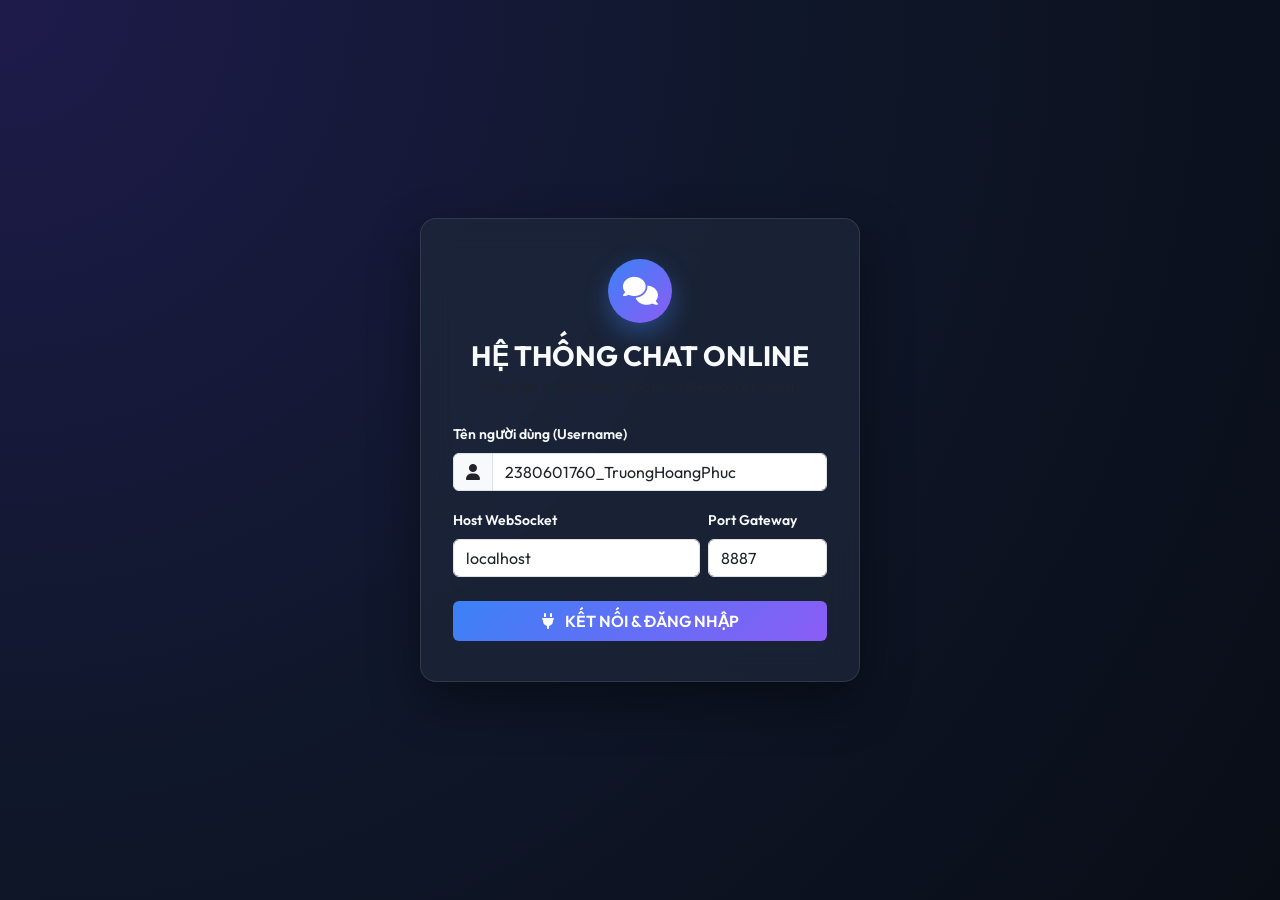
==== commit e51a2a5d: "feat(phase-2a): complete W1+W2, W4, W5 and B1/B2 protocol synchronization and atomic registration" ====
--- a/web-client/index.html
+++ b/web-client/index.html
@@ -3,277 +3,141 @@
 <head>
     <meta charset="UTF-8">
     <meta name="viewport" content="width=device-width, initial-scale=1.0">
-    <title>Hệ Thống Chat Đa Client – Nhóm 11 (WebSocket Gateway)</title>
-
+    <title>Hệ Thống Chat Đa Client (WebSocket Gateway) - Nhóm 11</title>
     <!-- Google Fonts -->
     <link rel="preconnect" href="https://fonts.googleapis.com">
     <link rel="preconnect" href="https://fonts.gstatic.com" crossorigin>
     <link href="https://fonts.googleapis.com/css2?family=Outfit:wght@300;400;500;600;700&display=swap" rel="stylesheet">
     <!-- Bootstrap 5 CSS -->
     <link href="https://cdn.jsdelivr.net/npm/bootstrap@5.3.2/dist/css/bootstrap.min.css" rel="stylesheet">
-    <!-- FontAwesome 6 Icons -->
+    <!-- FontAwesome Icons -->
     <link rel="stylesheet" href="https://cdnjs.cloudflare.com/ajax/libs/font-awesome/6.4.2/css/all.min.css">
-    <!-- Custom Glassmorphism CSS -->
+    <!-- Custom CSS -->
     <link rel="stylesheet" href="css/style.css">
 </head>
 <body>
-<div class="app-container">
+    <div class="app-container">
+        <!-- SCREEN 1: LOGIN CARD -->
+        <div id="loginScreen" class="login-wrapper">
+            <div class="glass-card login-card text-center">
+                <div class="logo-icon mb-3">
+                    <i class="fa-solid fa-comments"></i>
+                </div>
+                <h3 class="fw-bold mb-1">HỆ THỐNG CHAT ONLINE</h3>
+                <p class="text-muted small mb-4">Môn Lập Trình Mạng - Nhóm 11 (WebSocket Client)</p>
+                
+                <form id="loginForm">
+                    <div class="mb-3 text-start">
+                        <label for="usernameInput" class="form-label small fw-semibold">Tên người dùng (Username)</label>
+                        <div class="input-group">
+                            <span class="input-group-text"><i class="fa-solid fa-user"></i></span>
+                            <input type="text" class="form-control" id="usernameInput" placeholder="Ví dụ: 2380601760_TruongHoangPhuc" value="2380601760_TruongHoangPhuc" required>
+                        </div>
+                    </div>
 
-    <!-- ══════════════════════════════════════════
-         SCREEN 1: ĐĂNG NHẬP
-    ══════════════════════════════════════════ -->
-    <div id="loginScreen" class="login-wrapper">
-        <div class="glass-card login-card text-center">
+                    <div class="row g-2 mb-4">
+                        <div class="col-8 text-start">
+                            <label for="serverIp" class="form-label small fw-semibold">Host WebSocket</label>
+                            <input type="text" class="form-control" id="serverIp" value="localhost" required>
+                        </div>
+                        <div class="col-4 text-start">
+                            <label for="serverPort" class="form-label small fw-semibold">Port Gateway</label>
+                            <input type="number" class="form-control" id="serverPort" value="8887" required>
+                        </div>
+                    </div>
 
-            <!-- Logo -->
-            <div class="logo-icon mb-3 mx-auto">
-                <i class="fa-solid fa-comments"></i>
+                    <button type="submit" class="btn btn-primary w-100 py-2 fw-semibold btn-glow" id="btnLogin">
+                        <i class="fa-solid fa-plug me-2"></i> KẾT NỐI & ĐĂNG NHẬP
+                    </button>
+                </form>
+                <div id="loginStatus" class="mt-3 small text-info display-none"></div>
             </div>
-            <h3 class="fw-bold mb-1">HỆ THỐNG CHAT ONLINE</h3>
-            <p class="text-muted small mb-4">
-                Môn Lập Trình Mạng – Nhóm 11
-                <span class="badge bg-primary ms-1">WebSocket Client</span>
-            </p>
+        </div>
 
-            <!-- Form đăng nhập -->
-            <form id="loginForm" autocomplete="off">
-                <!-- Username -->
-                <div class="mb-3 text-start">
-                    <label for="usernameInput" class="form-label small fw-semibold">Tên người dùng</label>
-                    <div class="input-group">
-                        <span class="input-group-text bg-dark border-secondary text-muted">
-                            <i class="fa-solid fa-user"></i>
-                        </span>
-                        <input type="text"
-                               class="form-control bg-dark text-light border-secondary"
-                               id="usernameInput"
-                               placeholder="Ví dụ: 2380601760_TruongHoangPhuc"
-                               value="2380601760_TruongHoangPhuc"
-                               required>
+        <!-- SCREEN 2: MAIN CHAT ROOM -->
+        <div id="chatScreen" class="chat-wrapper display-none">
+            <!-- SIDEBAR: ONLINE USERS -->
+            <div class="chat-sidebar glass-card">
+                <div class="sidebar-header d-flex align-items-center justify-content-between p-3 border-bottom border-secondary">
+                    <div class="d-flex align-items-center gap-2">
+                        <div class="avatar bg-primary text-white rounded-circle fw-bold" id="myAvatar">Q</div>
+                        <div>
+                            <h6 class="mb-0 fw-bold" id="displayMyName">User</h6>
+                            <span class="badge bg-success"><i class="fa-solid fa-circle me-1 small"></i> Online</span>
+                        </div>
+                    </div>
+                    <button class="btn btn-sm btn-outline-danger" id="btnLogout" title="Đăng xuất">
+                        <i class="fa-solid fa-right-from-bracket"></i>
+                    </button>
+                </div>
+
+                <div class="p-3 pb-2">
+                    <h6 class="text-uppercase text-muted small fw-bold tracking-wider mb-2">Danh sách kết nối</h6>
+                    <div class="input-group input-group-sm mb-2">
+                        <span class="input-group-text bg-dark border-secondary text-muted"><i class="fa-solid fa-search"></i></span>
+                        <input type="text" class="form-control bg-dark text-light border-secondary" placeholder="Tìm người dùng..." id="searchUser">
                     </div>
                 </div>
 
-                <!-- Host + Port -->
-                <div class="row g-2 mb-3">
-                    <div class="col-8 text-start">
-                        <label for="serverIp" class="form-label small fw-semibold">Host WebSocket Gateway</label>
-                        <div class="input-group">
-                            <span class="input-group-text bg-dark border-secondary text-muted">
-                                <i class="fa-solid fa-server"></i>
-                            </span>
-                            <input type="text"
-                                   class="form-control bg-dark text-light border-secondary"
-                                   id="serverIp"
-                                   value="localhost"
-                                   required>
+                <div class="user-list-container px-2 pb-3" id="userList">
+                    <!-- Dynamic user items will be rendered here -->
+                    <div class="user-item active p-2 rounded mb-1 d-flex align-items-center gap-2" data-target="ALL">
+                        <div class="avatar bg-gradient-primary text-white rounded-circle"><i class="fa-solid fa-users"></i></div>
+                        <div class="flex-grow-1">
+                            <div class="fw-semibold">TẤT CẢ (ALL)</div>
+                            <div class="small text-muted">Chat nhóm Broadcast</div>
                         </div>
                     </div>
-                    <div class="col-4 text-start">
-                        <label for="serverPort" class="form-label small fw-semibold">Port Gateway</label>
-                        <input type="number"
-                               class="form-control bg-dark text-light border-secondary"
-                               id="serverPort"
-                               value="8887"
-                               min="1" max="65535"
-                               required>
+                </div>
+            </div>
+
+            <!-- MAIN CHAT AREA -->
+            <div class="chat-main glass-card">
+                <!-- CHAT HEADER -->
+                <div class="chat-header p-3 d-flex align-items-center justify-content-between border-bottom border-secondary">
+                    <div class="d-flex align-items-center gap-3">
+                        <div class="avatar bg-gradient-primary text-white rounded-circle fs-5" id="chatHeaderAvatar">
+                            <i class="fa-solid fa-users"></i>
+                        </div>
+                        <div>
+                            <h5 class="mb-0 fw-bold" id="chatHeaderTitle">Phòng Chat Nhóm (ALL)</h5>
+                            <span class="small text-success" id="typingIndicator"></span>
+                        </div>
+                    </div>
+                    <div class="d-flex gap-2">
+                        <span class="badge bg-dark border border-secondary text-light p-2">
+                            <i class="fa-solid fa-shield-halved text-warning me-1"></i> Session Token Active
+                        </span>
                     </div>
                 </div>
 
-                <!-- Demo mode toggle -->
-                <div class="form-check form-switch text-start mb-4">
-                    <input class="form-check-input" type="checkbox" id="chkDemo">
-                    <label class="form-check-label small text-muted" for="chkDemo">
-                        <i class="fa-solid fa-flask-vial me-1 text-warning"></i>
-                        Chế độ Demo (không cần Server – kiểm thử UI offline)
-                    </label>
+                <!-- CHAT MESSAGES LOG -->
+                <div class="chat-messages p-3" id="chatMessages">
+                    <div class="system-message text-center my-3">
+                        <span class="badge bg-secondary opacity-75">Hệ thống đã sẵn sàng truyền nhận JSON qua WebSocket.</span>
+                    </div>
                 </div>
 
-                <!-- Submit -->
-                <button type="submit" class="btn btn-primary w-100 py-2 fw-semibold btn-glow" id="btnLogin">
-                    <i class="fa-solid fa-plug me-2"></i>KẾT NỐI &amp; ĐĂNG NHẬP
-                </button>
-            </form>
-
-            <!-- Status -->
-            <div id="loginStatus" class="mt-3 small display-none"></div>
-
-            <!-- Link kiểm thử -->
-            <div class="mt-4 pt-3 border-top border-secondary">
-                <a href="ws-tester.html" class="text-muted small text-decoration-none hover-link">
-                    <i class="fa-solid fa-network-wired me-1"></i>Mở công cụ kiểm thử giao thức JSON (WS Tester)
-                </a>
+                <!-- CHAT INPUT BAR -->
+                <div class="chat-input-bar p-3 border-top border-secondary">
+                    <form id="messageForm" class="d-flex gap-2 align-items-center">
+                        <input type="file" id="fileInput" class="d-none">
+                        <button type="button" class="btn btn-outline-secondary text-light px-3" id="btnAttachFile" title="Gửi tập tin / hình ảnh">
+                            <i class="fa-solid fa-paperclip"></i>
+                        </button>
+                        <input type="text" id="messageInput" class="form-control form-control-lg bg-dark text-light border-secondary" placeholder="Nhập nội dung tin nhắn..." autocomplete="off">
+                        <button type="submit" class="btn btn-primary px-4 btn-glow fw-bold">
+                            <i class="fa-solid fa-paper-plane me-1"></i> GỬI
+                        </button>
+                    </form>
+                </div>
             </div>
         </div>
     </div>
 
-    <!-- ══════════════════════════════════════════
-         SCREEN 2: PHÒNG CHAT CHÍNH
-    ══════════════════════════════════════════ -->
-    <div id="chatScreen" class="chat-wrapper display-none">
-
-        <!-- ── SIDEBAR: ONLINE USERS ── -->
-        <div class="chat-sidebar glass-card" id="chatSidebar">
-
-            <!-- Sidebar Header: tên + logout -->
-            <div class="sidebar-header d-flex align-items-center justify-content-between p-3 border-bottom border-secondary">
-                <div class="d-flex align-items-center gap-2">
-                    <div class="avatar bg-primary text-white rounded-circle fw-bold" id="myAvatar">Q</div>
-                    <div>
-                        <h6 class="mb-0 fw-bold" id="displayMyName">User</h6>
-                        <div class="d-flex align-items-center gap-1">
-                            <span id="wsStatusDot" class="status-dot connecting"></span>
-                            <span id="wsStatusText" class="small text-muted" style="font-size:0.72rem;">Đang kết nối…</span>
-                        </div>
-                    </div>
-                </div>
-                <button class="btn btn-sm btn-outline-danger" id="btnLogout" title="Đăng xuất">
-                    <i class="fa-solid fa-right-from-bracket"></i>
-                </button>
-            </div>
-
-            <!-- Search -->
-            <div class="p-3 pb-2">
-                <h6 class="text-uppercase text-muted small fw-bold mb-2">Kết nối online</h6>
-                <div class="input-group input-group-sm">
-                    <span class="input-group-text bg-dark border-secondary text-muted">
-                        <i class="fa-solid fa-search" style="font-size:0.75rem;"></i>
-                    </span>
-                    <input type="text"
-                           class="form-control bg-dark text-light border-secondary"
-                           placeholder="Tìm người dùng…"
-                           id="searchUser">
-                </div>
-            </div>
-
-            <!-- User list (rendered by app.js) -->
-            <div class="user-list-container px-2 pb-3" id="userList">
-                <!-- Placeholder khi chưa có danh sách -->
-                <div class="user-item active p-2 rounded mb-1 d-flex align-items-center gap-2" data-target="ALL">
-                    <div class="avatar bg-gradient-primary text-white rounded-circle">
-                        <i class="fa-solid fa-users"></i>
-                    </div>
-                    <div class="flex-grow-1">
-                        <div class="fw-semibold">TẤT CẢ (ALL)</div>
-                        <div class="small text-muted">Chat nhóm Broadcast</div>
-                    </div>
-                </div>
-            </div>
-        </div>
-
-        <!-- ── MAIN CHAT AREA ── -->
-        <div class="chat-main glass-card">
-
-            <!-- Chat Header -->
-            <div class="chat-header p-3 d-flex align-items-center justify-content-between border-bottom border-secondary">
-                <div class="d-flex align-items-center gap-3">
-                    <div class="avatar bg-gradient-primary text-white rounded-circle fs-5" id="chatHeaderAvatar">
-                        <i class="fa-solid fa-users"></i>
-                    </div>
-                    <div>
-                        <h5 class="mb-0 fw-bold" id="chatHeaderTitle">Phòng Chat Nhóm (ALL)</h5>
-                        <span class="small text-success" id="typingIndicator" style="font-size:0.75rem;"></span>
-                    </div>
-                </div>
-
-                <!-- Toolbar: Sound, Export, Token, Ping -->
-                <div class="d-flex align-items-center gap-2 flex-wrap">
-                    <button class="btn btn-sm btn-outline-secondary text-light"
-                            id="btnToggleSound" title="Bật/Tắt âm thanh thông báo">
-                        <i class="fa-solid fa-bell" id="soundIcon"></i>
-                    </button>
-                    <button class="btn btn-sm btn-outline-secondary text-light"
-                            id="btnExportChat" title="Xuất lịch sử chat">
-                        <i class="fa-solid fa-download"></i>
-                    </button>
-
-                    <!-- Token badge (ẩn trên màn nhỏ) -->
-                    <span class="badge bg-dark border border-secondary text-light p-2 d-none d-lg-inline-flex align-items-center gap-1">
-                        <i class="fa-solid fa-shield-halved text-warning"></i>
-                        <span id="tokenStatus">Token –</span>
-                    </span>
-
-                    <!-- Ping badge -->
-                    <span class="badge bg-dark border border-secondary text-info p-2" id="pingBadge" title="RTT WebSocket">
-                        <i class="fa-solid fa-gauge-high me-1"></i>
-                        <span id="pingValue">– ms</span>
-                    </span>
-                </div>
-            </div>
-
-            <!-- Messages area -->
-            <div class="chat-messages" id="chatMessages">
-                <div class="system-message text-center my-3">
-                    <span class="badge bg-secondary opacity-75">
-                        Hệ thống sẵn sàng truyền nhận JSON qua WebSocket (RFC 6455).
-                    </span>
-                </div>
-            </div>
-
-            <!-- Quick Emoji Bar -->
-            <div class="emoji-bar px-3 py-1 bg-dark bg-opacity-50 border-top border-secondary d-flex align-items-center gap-1 overflow-auto"
-                 id="emojiBar">
-                <span class="text-muted small me-1 flex-shrink-0">
-                    <i class="fa-regular fa-face-smile"></i>
-                </span>
-                <button type="button" class="btn btn-sm emoji-btn px-2 py-0 border-0" data-emoji="👍">👍</button>
-                <button type="button" class="btn btn-sm emoji-btn px-2 py-0 border-0" data-emoji="❤️">❤️</button>
-                <button type="button" class="btn btn-sm emoji-btn px-2 py-0 border-0" data-emoji="😀">😀</button>
-                <button type="button" class="btn btn-sm emoji-btn px-2 py-0 border-0" data-emoji="😂">😂</button>
-                <button type="button" class="btn btn-sm emoji-btn px-2 py-0 border-0" data-emoji="🔥">🔥</button>
-                <button type="button" class="btn btn-sm emoji-btn px-2 py-0 border-0" data-emoji="🎉">🎉</button>
-                <button type="button" class="btn btn-sm emoji-btn px-2 py-0 border-0" data-emoji="👋">👋</button>
-                <button type="button" class="btn btn-sm emoji-btn px-2 py-0 border-0" data-emoji="👏">👏</button>
-                <button type="button" class="btn btn-sm emoji-btn px-2 py-0 border-0" data-emoji="🤔">🤔</button>
-                <button type="button" class="btn btn-sm emoji-btn px-2 py-0 border-0" data-emoji="😎">😎</button>
-                <button type="button" class="btn btn-sm emoji-btn px-2 py-0 border-0" data-emoji="✅">✅</button>
-                <button type="button" class="btn btn-sm emoji-btn px-2 py-0 border-0" data-emoji="⚡">⚡</button>
-            </div>
-
-            <!-- Chat Input Bar -->
-            <div class="chat-input-bar p-3 border-top border-secondary">
-                <form id="messageForm" class="d-flex gap-2 align-items-center">
-                    <button type="button" class="btn btn-outline-secondary text-light px-3 flex-shrink-0" id="btnAttachFile" title="Gửi tệp tin / hình ảnh (tối đa 5MB) – có thể dán Ctrl+V hoặc kéo-thả vào khung chat">
-                        <i class="fa-solid fa-paperclip"></i>
-                    </button>
-                    <input type="file" id="fileInput" class="d-none" multiple>
-                    <input type="text"
-                           id="messageInput"
-                           class="form-control form-control-lg bg-dark text-light border-secondary"
-                           placeholder="Nhập tin nhắn, dán link hoặc Ctrl+V ảnh… (Enter để gửi)"
-                           autocomplete="off"
-                           maxlength="2000">
-                    <button type="submit" class="btn btn-primary px-4 btn-glow fw-bold flex-shrink-0">
-                        <i class="fa-solid fa-paper-plane me-1"></i>GỬI
-                    </button>
-                </form>
-            </div>
-
-            <!-- Lớp phủ khi kéo-thả tệp vào khung chat -->
-            <div class="drop-overlay">
-                <div class="text-center">
-                    <i class="fa-solid fa-cloud-arrow-up fa-3x mb-2"></i>
-                    <div class="fw-semibold">Thả tệp / hình ảnh vào đây để gửi</div>
-                    <div class="small opacity-75">Tối đa 5MB mỗi tệp</div>
-                </div>
-            </div>
-
-        </div><!-- /.chat-main -->
-    </div><!-- /.chat-wrapper -->
-
-</div><!-- /.app-container -->
-
-<!-- Lightbox xem ảnh lớn -->
-<div id="imageLightbox" class="image-lightbox display-none" role="dialog" aria-label="Xem ảnh">
-    <button type="button" class="btn btn-sm btn-outline-light lightbox-close" title="Đóng (Esc)">
-        <i class="fa-solid fa-xmark"></i>
-    </button>
-    <img id="lightboxImg" alt="">
-    <div id="lightboxCaption" class="small text-light opacity-75 mt-2"></div>
-</div>
-
-<!-- JavaScript Dependencies -->
-<script src="https://cdn.jsdelivr.net/npm/bootstrap@5.3.2/dist/js/bootstrap.bundle.min.js"></script>
-<script src="js/websocket.js"></script>
-<script src="js/app.js"></script>
+    <!-- JavaScript Dependencies -->
+    <script src="https://cdn.jsdelivr.net/npm/bootstrap@5.3.2/dist/js/bootstrap.bundle.min.js"></script>
+    <script src="js/websocket.js"></script>
+    <script src="js/app.js"></script>
 </body>
 </html>
--- a/web-client/css/style.css
+++ b/web-client/css/style.css
@@ -1,154 +1,115 @@
-/* ===================================================================
- * WEB CHAT CLIENT – style.css
- * Môn Lập Trình Mạng – Nhóm 11
- * Người thực hiện: Trương Hoàng Phúc (2380601760)
- * Glassmorphism UI + Bootstrap 5 + FontAwesome 6
- * =================================================================== */
-
-/* ─── CSS CUSTOM PROPERTIES ─── */
 :root {
-    --bg-dark:        #0f172a;
-    --card-bg:        rgba(30, 41, 59, 0.75);
-    --card-border:    rgba(255, 255, 255, 0.10);
-    --primary:        #3b82f6;
-    --primary-dark:   #2563eb;
-    --accent:         #8b5cf6;
-    --success:        #22c55e;
-    --danger:         #ef4444;
-    --text-main:      #f8fafc;
-    --text-muted:     #94a3b8;
-    --msg-out-bg:     linear-gradient(135deg, #3b82f6, #2563eb);
-    --msg-in-bg:      rgba(255, 255, 255, 0.07);
-    --sidebar-w:      300px;
-    --transition:     0.2s ease;
+    --bg-dark: #0f172a;
+    --card-bg: rgba(30, 41, 59, 0.7);
+    --card-border: rgba(255, 255, 255, 0.1);
+    --primary-color: #3b82f6;
+    --primary-hover: #2563eb;
+    --accent-color: #8b5cf6;
+    --text-main: #f8fafc;
+    --text-muted: #94a3b8;
 }
 
-/* ─── RESET & BASE ─── */
-*, *::before, *::after { box-sizing: border-box; }
-
-html, body {
-    margin: 0;
-    padding: 0;
-    height: 100%;
+* {
+    box-sizing: border-box;
+    font-family: 'Outfit', -apple-system, BlinkMacSystemFont, sans-serif;
 }
 
 body {
-    background: radial-gradient(ellipse at top left, #1e1b4b 0%, #0f172a 50%, #070b13 100%);
+    background: radial-gradient(circle at top left, #1e1b4b, #0f172a, #090d16);
     color: var(--text-main);
-    font-family: 'Outfit', -apple-system, BlinkMacSystemFont, 'Segoe UI', sans-serif;
     min-height: 100vh;
+    margin: 0;
+    padding: 0;
     display: flex;
     align-items: center;
     justify-content: center;
 }
 
-/* ─── GLASS CARD ─── */
-.glass-card {
-    background: var(--card-bg);
-    backdrop-filter: blur(18px) saturate(180%);
-    -webkit-backdrop-filter: blur(18px) saturate(180%);
-    border: 1px solid var(--card-border);
-    border-radius: 18px;
-    box-shadow: 0 24px 60px rgba(0, 0, 0, 0.45),
-                0 0 0 1px rgba(255,255,255,0.03) inset;
-}
-
-/* ─── UTILITY ─── */
-.display-none { display: none !important; }
-
-.bg-gradient-primary {
-    background: linear-gradient(135deg, var(--primary), var(--accent));
-}
-
-/* ─── APP CONTAINER ─── */
 .app-container {
     width: 100vw;
     height: 100vh;
     display: flex;
     align-items: center;
     justify-content: center;
-    padding: 1.25rem;
+    padding: 1.5rem;
 }
 
-/* ════════════════════════════════════════════════
-   SCREEN 1 – LOGIN
-════════════════════════════════════════════════ */
+.glass-card {
+    background: var(--card-bg);
+    backdrop-filter: blur(16px);
+    -webkit-backdrop-filter: blur(16px);
+    border: 1px solid var(--card-border);
+    border-radius: 16px;
+    box-shadow: 0 20px 50px rgba(0, 0, 0, 0.4);
+}
+
+/* LOGIN SCREEN */
 .login-wrapper {
     width: 100%;
-    max-width: 460px;
+    max-width: 440px;
 }
 
 .login-card {
-    padding: 2.75rem 2.25rem 2.25rem;
+    padding: 2.5rem 2rem;
 }
 
 .logo-icon {
-    width: 68px;
-    height: 68px;
-    background: linear-gradient(135deg, var(--primary), var(--accent));
+    width: 64px;
+    height: 64px;
+    background: linear-gradient(135deg, var(--primary-color), var(--accent-color));
     color: #fff;
     border-radius: 50%;
     display: inline-flex;
     align-items: center;
     justify-content: center;
-    font-size: 30px;
-    box-shadow: 0 12px 30px rgba(59, 130, 246, 0.45);
+    font-size: 28px;
+    box-shadow: 0 10px 25px rgba(59, 130, 246, 0.4);
 }
 
-/* Animated gradient on focus */
 .btn-glow {
-    background: linear-gradient(135deg, var(--primary), var(--accent));
+    background: linear-gradient(135deg, var(--primary-color), var(--accent-color));
     border: none;
-    color: #fff;
-    transition: transform var(--transition), box-shadow var(--transition), opacity var(--transition);
+    transition: all 0.3s ease;
 }
+
 .btn-glow:hover {
     transform: translateY(-2px);
-    box-shadow: 0 10px 28px rgba(59, 130, 246, 0.55);
-    color: #fff;
-}
-.btn-glow:active  { transform: translateY(0); }
-.btn-glow:disabled {
-    opacity: 0.6;
-    transform: none;
-    box-shadow: none;
+    box-shadow: 0 8px 20px rgba(59, 130, 246, 0.5);
 }
 
-/* Login status alert */
-#loginStatus {
-    border-radius: 8px;
-    padding: 0.5rem 0.75rem;
+/* CHAT MAIN SCREEN */
+.chat-wrapper {
+    width: 100%;
+    max-width: 1200px;
+    height: 85vh;
+    display: flex;
+    gap: 1.25rem;
 }
 
-/* Demo mode toggle */
-.form-check-input:checked {
-    background-color: var(--accent);
-    border-color: var(--accent);
-}
-
-/* ════════════════════════════════════════════════
-   SCREEN 2 – CHAT ROOM
-════════════════════════════════════════════════ */
-.chat-wrapper {
-    width: 100%;
-    max-width: 1280px;
-    height: 88vh;
-    display: flex;
-    gap: 1rem;
-}
-
-/* ── SIDEBAR ── */
 .chat-sidebar {
-    width: var(--sidebar-w);
-    min-width: 220px;
+    width: 320px;
     display: flex;
     flex-direction: column;
     overflow: hidden;
-    transition: width var(--transition);
 }
 
-.sidebar-header {
-    flex-shrink: 0;
+.chat-main {
+    flex: 1;
+    display: flex;
+    flex-direction: column;
+    overflow: hidden;
+}
+
+.avatar {
+    width: 40px;
+    height: 40px;
+    display: flex;
+    align-items: center;
+    justify-content: center;
+}
+
+.bg-gradient-primary {
+    background: linear-gradient(135deg, var(--primary-color), var(--accent-color));
 }
 
 .user-list-container {
@@ -156,279 +117,81 @@
     overflow-y: auto;
 }
 
-/* ── USER ITEMS ── */
 .user-item {
     cursor: pointer;
-    transition: background var(--transition), border-left-color var(--transition);
-    border-left: 3px solid transparent;
-    border-radius: 8px;
-    user-select: none;
-}
-.user-item:hover  { background: rgba(255, 255, 255, 0.06); }
-.user-item.active {
-    background: rgba(59, 130, 246, 0.18);
-    border-left-color: var(--primary);
+    transition: background 0.2s ease;
 }
 
-/* Unread badge */
-.unread-badge {
-    font-size: 0.7rem;
-    min-width: 18px;
-    height: 18px;
-    border-radius: 9px;
-    background: var(--danger);
-    color: #fff;
-    display: inline-flex;
-    align-items: center;
-    justify-content: center;
-    padding: 0 4px;
-    animation: popIn 0.2s ease;
-}
-@keyframes popIn {
-    from { transform: scale(0); }
-    to   { transform: scale(1); }
+.user-item:hover {
+    background: rgba(255, 255, 255, 0.05);
 }
 
-/* ── AVATAR ── */
-.avatar {
-    width: 40px;
-    height: 40px;
-    display: flex;
-    align-items: center;
-    justify-content: center;
-    flex-shrink: 0;
-    font-size: 1rem;
-}
-.avatar.sm {
-    width: 32px;
-    height: 32px;
-    font-size: 0.8rem;
+.user-item.active {
+    background: rgba(59, 130, 246, 0.2);
+    border-left: 3px solid var(--primary-color);
 }
 
-/* ── MAIN CHAT AREA ── */
-.chat-main {
-    flex: 1;
-    display: flex;
-    flex-direction: column;
-    overflow: hidden;
-    min-width: 0;
-}
-
-.chat-header {
-    flex-shrink: 0;
-}
-
-/* ── MESSAGES LOG ── */
 .chat-messages {
     flex: 1;
     overflow-y: auto;
     display: flex;
     flex-direction: column;
-    gap: 0.6rem;
-    padding: 1rem;
-    /* use padding instead of gap on :last-child for bottom space */
-    padding-bottom: 0.5rem;
+    gap: 0.75rem;
 }
 
-/* ── MESSAGE BUBBLES ── */
 .message-bubble {
-    max-width: 68%;
-    padding: 0.65rem 0.95rem;
-    border-radius: 16px;
-    line-height: 1.5;
+    max-width: 70%;
+    padding: 0.75rem 1rem;
+    border-radius: 14px;
+    line-height: 1.4;
     word-break: break-word;
-    animation: bubbleFadeIn 0.18s ease-out both;
 }
 
 .message-bubble.incoming {
-    background: var(--msg-in-bg);
-    border: 1px solid rgba(255,255,255,0.08);
+    background: rgba(255, 255, 255, 0.08);
     align-self: flex-start;
-    border-bottom-left-radius: 4px;
-}
-.message-bubble.outgoing {
-    background: var(--msg-out-bg);
-    color: #fff;
-    align-self: flex-end;
-    border-bottom-right-radius: 4px;
-    border: none;
+    border-bottom-left-radius: 2px;
 }
 
-.msg-sender {
-    font-size: 0.75rem;
-    font-weight: 600;
-    margin-bottom: 2px;
-    opacity: 0.85;
-}
-.msg-text {
-    font-size: 0.95rem;
-}
-.msg-meta {
-    font-size: 0.68rem;
-    opacity: 0.65;
-    margin-top: 3px;
-    text-align: right;
+.message-bubble.outgoing {
+    background: linear-gradient(135deg, var(--primary-color), #2563eb);
+    color: white;
+    align-self: flex-end;
+    border-bottom-right-radius: 2px;
 }
 
-/* System / info messages */
-.system-message .badge {
+.msg-meta {
     font-size: 0.75rem;
-    font-weight: 500;
-    padding: 0.35em 0.75em;
-    letter-spacing: 0.02em;
+    opacity: 0.7;
+    margin-top: 4px;
 }
 
-@keyframes bubbleFadeIn {
-    from { opacity: 0; transform: translateY(6px); }
-    to   { opacity: 1; transform: translateY(0); }
+.display-none {
+    display: none !important;
 }
 
-/* ── EMOJI BAR ── */
-.emoji-bar {
-    min-height: 36px;
-    flex-shrink: 0;
-    user-select: none;
-}
-.emoji-btn {
-    font-size: 1.15rem;
-    transition: transform 0.15s ease, background 0.15s ease;
-    border-radius: 6px;
-    flex-shrink: 0;
-}
-.emoji-btn:hover {
-    transform: scale(1.28);
-    background: rgba(255,255,255,0.12) !important;
+/* Custom Scrollbars */
+::-webkit-scrollbar {
+    width: 6px;
 }
 
-/* ── CHAT INPUT BAR ── */
-.chat-input-bar { flex-shrink: 0; }
-
-/* ── TOKEN / PING BADGES ── */
-#pingBadge { font-variant-numeric: tabular-nums; }
-
-/* ── CONNECTION STATUS DOTS ── */
-.status-dot {
-    width: 8px;
-    height: 8px;
-    border-radius: 50%;
-    display: inline-block;
-    flex-shrink: 0;
-}
-.status-dot.online  { background: var(--success); box-shadow: 0 0 6px var(--success); }
-.status-dot.offline { background: var(--text-muted); }
-.status-dot.connecting { background: #fbbf24; animation: pulse 1s infinite; }
-
-@keyframes pulse {
-    0%, 100% { opacity: 1; }
-    50%       { opacity: 0.35; }
+::-webkit-scrollbar-thumb {
+    background: rgba(255, 255, 255, 0.2);
+    border-radius: 4px;
 }
 
-/* ── WS CONNECTION INDICATOR (header) ── */
-#wsStatusDot {
-    transition: background 0.3s ease, box-shadow 0.3s ease;
+/* File & Image Attachments (W5) */
+.file-attachment {
+    max-width: 100%;
 }
 
-/* ─── CUSTOM SCROLLBARS ─── */
-::-webkit-scrollbar       { width: 5px; height: 5px; }
-::-webkit-scrollbar-track { background: transparent; }
-::-webkit-scrollbar-thumb { background: rgba(255,255,255,0.18); border-radius: 4px; }
-::-webkit-scrollbar-thumb:hover { background: rgba(255,255,255,0.28); }
-
-/* ─── RESPONSIVE ─── */
-@media (max-width: 768px) {
-    .chat-wrapper { height: 95vh; gap: 0; }
-    .chat-sidebar { display: none; }
-    .chat-sidebar.show-mobile {
-        display: flex;
-        position: fixed;
-        inset: 0;
-        width: 100%;
-        z-index: 1050;
-        border-radius: 0;
-    }
-    .message-bubble { max-width: 88%; }
+.file-attachment img {
+    display: block;
+    max-width: 100%;
+    transition: transform 0.2s ease;
 }
 
-@media (max-width: 480px) {
-    .login-card { padding: 2rem 1.25rem 1.5rem; }
-    .chat-wrapper { padding: 0; }
+.file-attachment img:hover {
+    transform: scale(1.02);
 }
 
-/* ─── FILE & IMAGE TRANSFER STYLES ─── */
-.msg-file-card {
-    background: rgba(15, 23, 42, 0.7);
-    border: 1px solid rgba(255, 255, 255, 0.12);
-    border-radius: 10px;
-    transition: background var(--transition);
-}
-.msg-file-card:hover {
-    background: rgba(30, 41, 59, 0.9);
-}
-.chat-img-preview {
-    max-width: 260px;
-    max-height: 220px;
-    object-fit: cover;
-    border-radius: 8px;
-    cursor: pointer;
-    border: 1px solid rgba(255, 255, 255, 0.15);
-    transition: transform var(--transition);
-}
-.chat-img-preview:hover {
-    transform: scale(1.02);
-}
-.chat-link {
-    color: #38bdf8 !important;
-    text-decoration: underline !important;
-    word-break: break-all;
-}
-.chat-link:hover {
-    color: #7dd3fc !important;
-}
-
-/* ─── GỬI FILE / ẢNH / LINK: kéo-thả, lightbox, link trong bubble ─── */
-.chat-main { position: relative; }
-
-.drop-overlay {
-    position: absolute;
-    inset: 8px;
-    display: none;
-    align-items: center;
-    justify-content: center;
-    border: 2px dashed var(--primary);
-    border-radius: 14px;
-    background: rgba(15, 23, 42, 0.82);
-    color: #e2e8f0;
-    z-index: 20;
-    pointer-events: none;
-}
-.chat-main.drag-over .drop-overlay { display: flex; }
-
-.message-bubble .msg-file-image img { max-width: 100%; }
-.message-bubble.outgoing .chat-link { color: #e0f2fe !important; }
-.message-bubble.outgoing .msg-file-image a.text-info { color: #e0f2fe !important; }
-.chat-link-img { max-height: 180px; }
-
-.image-lightbox {
-    position: fixed;
-    inset: 0;
-    z-index: 2000;
-    background: rgba(2, 6, 23, 0.9);
-    display: flex;
-    flex-direction: column;
-    align-items: center;
-    justify-content: center;
-    padding: 2rem;
-    cursor: zoom-out;
-}
-.image-lightbox img {
-    max-width: 92vw;
-    max-height: 82vh;
-    border-radius: 10px;
-    box-shadow: 0 20px 60px rgba(0, 0, 0, 0.6);
-    cursor: default;
-}
-.lightbox-close {
-    position: absolute;
-    top: 1rem;
-    right: 1rem;
-}
